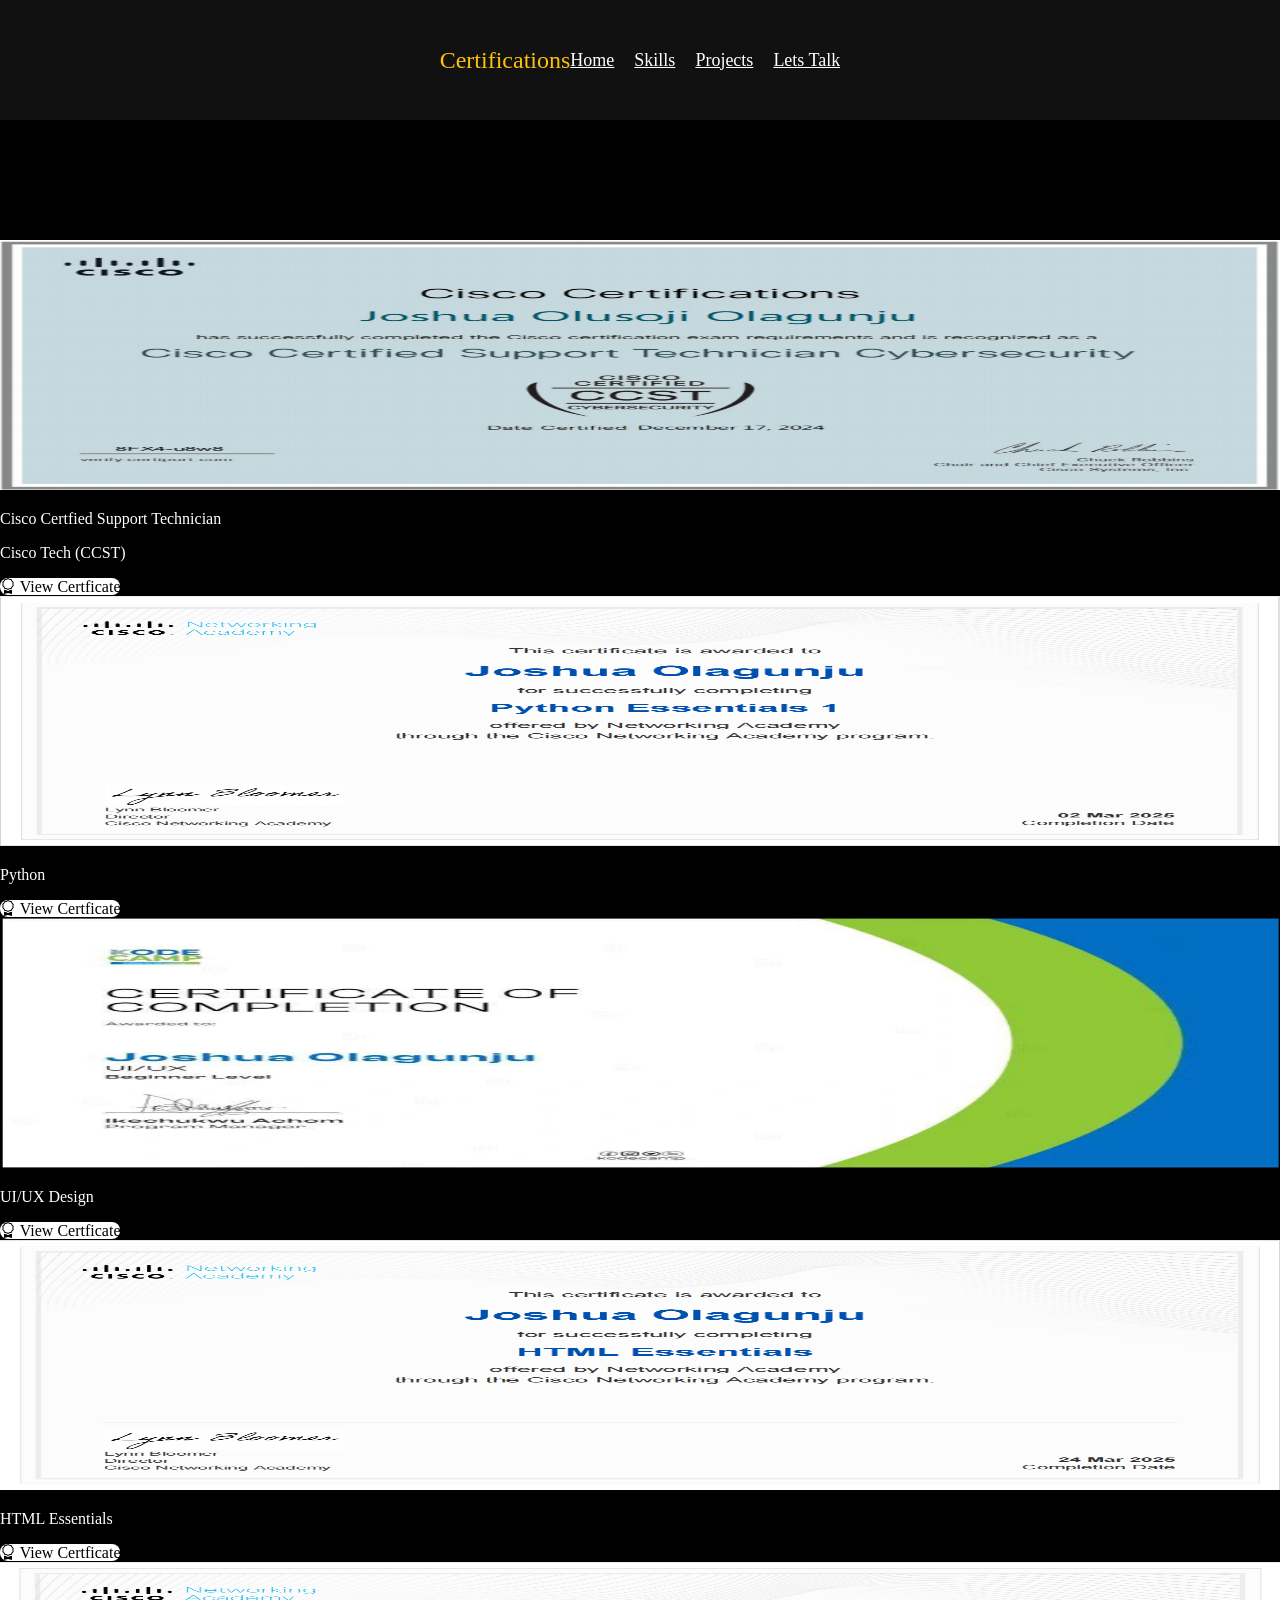
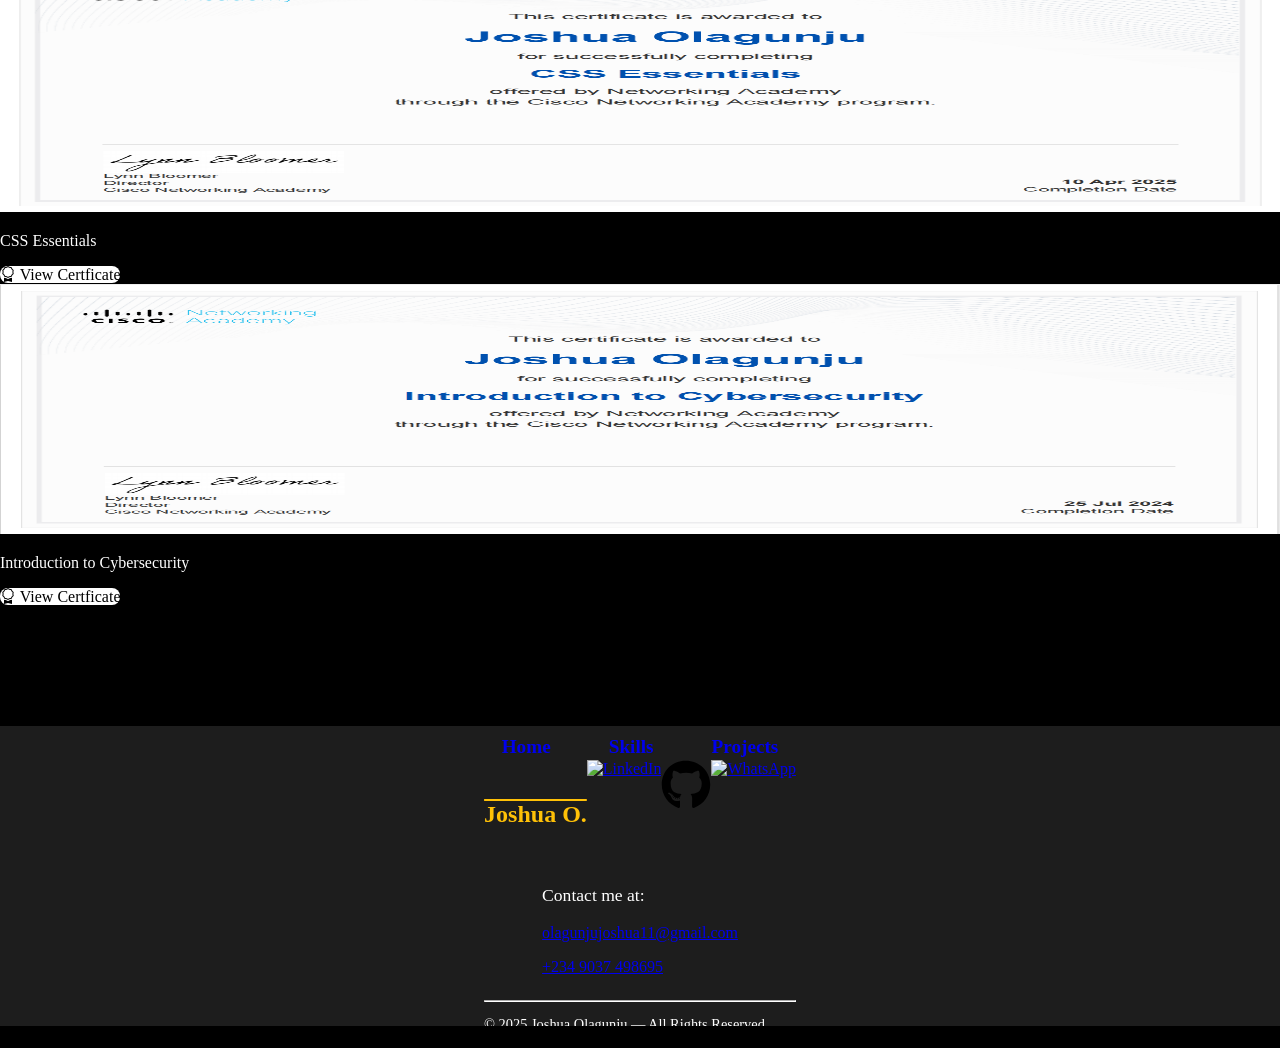
==== certificate.html @ 64e72382 "colors and alignments" ====
<!DOCTYPE html>
<html lang="en">
    <head>
      <link rel="icon" href="Images/letter-o-svgrepo-com.svg" type="image/svg+xml" sizes="16x16 32x32">
    <title>Joshua Olagunju Portfolio</title>
    <meta name="Description" content="Joshua Olagunju - Showcasing web development, UI/UX design, and cybersecurity projects.">
    <meta charset="UTF-8">
    <meta name="viewport" content="width=device-width, initial-scale=1.0">
    <link href="https://cdn.jsdelivr.net/npm/aos@2.3.4/dist/aos.css" rel="stylesheet">
    <link rel="stylesheet" href="CSS/bootstrap.min.css">
    <link rel="stylesheet" href="https://cdn.jsdelivr.net/npm/bootstrap-icons@1.10.5/font/bootstrap-icons.css">
    <link rel="stylesheet" href="CSS/style.css">
    </head>
    <body>
      <header class="d-flex justify-content-between px-3 py-3">
            <input type="checkbox" id="menu-toggle" class="menu-checkbox">
            <label for="menu-toggle" class="menu-label">☰</label>
            <nav class="menu">
                <ul>
                    <li><a href="index.html">Home</a></li>
                    <li><a href="index.html#skills">Skills</a></li>
                    <li><a href="projects.html">Projects</a></li>
                    <li><a href="index.html#contact" class="text-warning text-decoration-none ">Lets Talk</a></li>
                </ul>
            </nav>
           
            <div style="font-size: x-large;  color: #ffc107" class="ms-md-5 fw-semibold">Certifications</div>
            <nav class="navbar gap-4 me-3">
                <a href="index.html" class="text-warning text-decoration-none ">Home</a>
                <a href="index.html#skills" class="text-warning text-decoration-none ">Skills</a>
                <a href="projects.html" class="text-warning text-decoration-none ">Projects</a>
                <a href="index.html#contact" class="text-warning text-decoration-none ">Lets Talk</a>
            </nav>
      </header>
          
            <div class="container my-5  maincontainer">
                <div class="row mx-3 custom-certificate  fw-bold">
                  <div class="col-md-4 mb-4 text-center" data-aos="zoom-in">
                    <img src="Images/CCST Certificate.png" alt="Certificate 1" class="img-fluid">
                    <p class="d-none d-md-block mt-2">Cisco Certfied Support Technician</p>
                    <p class="d-block d-md-none mt-2">Cisco Tech (CCST)</p>
                    <a href="https://drive.google.com/file/d/1xyVn1JRyv-L4MEtirCWuZzgBu5dC4nJ5/view?usp=drive_link" target="_blank"
                   class="btn1 btn-outline-warning  px-4 py-2"><i class="bi bi-award"></i> View Certficate</a>
                  </div>
                  <div class="col-md-4 mb-4 text-center" data-aos="zoom-in">
                    <img src="Images/Python Certificate.png" alt="Certificate 2" class="img-fluid">
                    <p class="mt-2">Python</p><a href="https://drive.google.com/file/d/1_-2Zftj6IHM_tNelHpLcWt2xc2Lios62/view?usp=sharing" target="_blank"
                     class="btn1 btn-outline-warning  px-4 py-2"><i class="bi bi-award"></i> View Certficate</a>
                  </div>
                  <div class="col-md-4 mb-4 text-center"data-aos="zoom-in">
                    <img src="Images/UIUX Certificate.png" alt="Certificate 5" class="img-fluid">
                    <p class="mt-2">UI/UX Design</p><a href="https://drive.google.com/file/d/1NUZy_lTDO5YElg_2SDA-FcTGV307CBlJ/view?usp=sharing" target="_blank"
                     class="btn1 btn-outline-warning  px-4 py-2"><i class="bi bi-award"></i> View Certficate</a>
                  </div>
                  <div class="col-md-4 mb-4 text-center"data-aos="zoom-in">
                    <img src="Images/HTML Essential.png" alt="Certificate 3" class="img-fluid">
                    <p class="mt-2">HTML Essentials</p><a href="https://drive.google.com/file/d/12Ywv-VqOdPSGrKDDbvC9HCRuztdjDzAl/view?usp=sharing" target="_blank" 
                    class="btn1 btn-outline-warning  px-4 py-2"><i class="bi bi-award"></i> View Certficate</a>
                  </div>
                  <div class="col-md-4 mb-4 text-center"data-aos="zoom-in">
                    <img src="Images/CSS Certificate.png" alt="Certificate 4" class="img-fluid">
                    <p class="mt-2">CSS Essentials</p><a href="https://drive.google.com/file/d/11650YRR7q3f0f9AGqWIgSaDLhxK9vvdg/view?usp=sharing" target="_blank" 
                    class="btn1 btn-outline-warning  px-4 py-2"><i class="bi bi-award"></i> View Certficate</a>
                  </div>
                  <div class="col-md-4 mb-4 text-center"data-aos="zoom-in">
                    <img src="Images/Intorductocyber.png" alt="Certificate 6" class="img-fluid">
                    <p class="mt-2">Introduction to Cybersecurity</p><a href="https://drive.google.com/file/d/1q2CcOl4B2k1f-gAh2a7Fhi5ltM83apK3/view?usp=sharing" target="_blank"
                     class="btn1 btn-outline-warning px-4 py-2"><i class="bi bi-award"></i> View Certficate</a>
                  </div>
                </div>
              </div>
            </div> 
             
            <section>
                <div class="backtotop" id="backToTop">
                    <a href="#"><img src="Images\top-up-direction-move-svgrepo-com.svg" alt="back to top"></a>
                </div>
            </section>
            <script src="JS/script1.js"></script>
            <script src="https://cdn.jsdelivr.net/npm/aos@2.3.4/dist/aos.js"></script>
            <script>
        AOS.init({
            duration: 1700,  // Duration of the animation
            once: false,     // Make sure animation happens only once
            mirror: true,
        });
            </script>
    
        </body>
        <footer class="footer text-white py-4">
            <div class="container">
                <div class="row align-items-center justify-content-between">
                    <!-- Left Section - Navigation Links -->
                    <div class="col-md-4 text-md-start text-center mt-2 mb-md-0">
                        <nav class="d-flex flex-column justify-content-md-left align-items-md-start align-items-start gap-2" style="font-size: larger;">
                            <a href="index.html" class="text-white" style="padding: 2px 4px;">Home</a>
                            <a href="#skills" class="text-white" style="padding: 2px 4px;">Skills</a>
                            <a href="projects.html" class="text-white" style="padding: 2px 4px;">Projects</a>
                            
                        </nav>
                    </div>
        
                    <!-- Center Section - Name and Social Icons -->
                     <div class="col-md-4 text-center mt-5 mb-md-0">
                    <div class="d-flex flex-column align-items-center justify-content-center gap-2">
                        <h5 class="fw-bold mb-2" style="font-size:x-large; text-decoration:overline; color: #ffc107;">Joshua O.</h5>
                        <div class="d-flex gap-4">
                         <a href="https://www.linkedin.com/in/joshuaolagunju/" target="_blank">
  <img src="Images/linkedin-svgrepo-com(3).svg" alt="LinkedIn" style="width: 50px; height: 50px;"></a>
                             <a href="https://github.com/Joshua-olagunju" target="_blank">
  <img src="Images/github.svg" alt="GitHub" style="width: 50px; height: 50px;"></a>
                            <a href="https://wa.me/+2349037498695" target="_blank">
  <img src="Images/whatsapp-svgrepo-com.svg" alt="WhatsApp" style="width: 50px; height: 50px;"></a>
                        </div>
                    </div>
                </div>
        
                    <!-- Right Section - Contact Information -->
                    <div class="col-md-4 d-flex justify-content-end align-items-end mt-5 mb-md-0">
                        <div class="text-end">
                            <p class="text-white fw-bold" style="font-size: 1.1rem;">Contact me at:</p>
                            <p><a href="mailto:olagunjujoshua11@gmail.com" class="text-white">olagunjujoshua11@gmail.com</a></p>
                            <p><a href="tel:+2349037498695" class="text-white">+234 9037 498695</a></p>
                        </div>
                    </div>
                </div>
        
                <!-- Footer Bottom Section -->
                <div class="row justify-content-center mt-4">
                    <div class="col-12 text-center">
                        <hr style="border-color: #fff;">
                        <p class="footer-copy text-muted small">© 2025 Joshua Olagunju — All Rights Reserved.</p>
                    </div>
                </div>
            </div>
        </footer>
</html>
---- CSS/style.css ----
body, html {
    margin: 0;
    padding: 0;
    overflow-x: hidden !important;
    background-color: #000000;
}

  /* ========================
   Header and footer Section
   ======================== */

.maincontainer, .maincontainer1, .maincontainer2{
    margin-top: 90px !important;
    margin-bottom: 90px !important;
    padding-top: 30px;
    padding-bottom: 30px;    
}
header {
    display: flex;
    align-items: center;            /* Vertically center the content */
    justify-content: space-between;  /* Space out the items in the header */
    height: 120px;                  /* Define the height of the header */
    padding: 0 20px;                /* Add padding for better spacing */
    box-sizing: border-box;         /* Ensure padding doesn't affect width/height */
    background-color: #111;         /* Slightly lighter black for better contrast */
    color: #ffc107;                 /* Text color for contrast against black background */
}
header:hover {
    box-shadow: 0 4px 8px rgba(0, 0, 0, 0.2); /* Add shadow */
    transition: transform 0.3s ease-in-out; /* Smooth animation */
}
.btn1{
    color: #000000 !important;
    background-color: #ffffff;
    border-radius: 8px;
    text-decoration: none;
}

.btn:hover, .btn1:hover, .btn2:hover, a:hover{
  transform: scale(1.05);
  transition: all 0.5s ease-in-out;
}
.btn2{
    color: #000000;
    background-color: #ffc107;
    border-radius: 8px;
    text-decoration: none;
}


footer {
    width: 100%;
    height: 300px;
    box-sizing: border-box;
    display: flex;
    flex-direction: column;
    align-items: center;
    justify-content: center;
    margin-top: auto;
    background-color: #1d1d1d;
     
   
}
h1, h2, h3, h4, h5 ,h6 ,p{
    color: rgb(255, 255, 255);
}
header nav {
    display: flex;
    gap: 20px;
    overflow: hidden;
}
header nav a {
    color: #ffffff !important;
    display: inline-block; /* makes transform work better */
    transform-origin: center;
    
    font-size: large;
    
}
header nav a:hover, footer nav a:hover{
    color:#ffc107 !important;
    text-decoration: overline !important;
}
footer nav {
    display: flex;
    gap: 50px;
    margin-top: 30px;
    overflow: hidden;
}
footer nav a{
    text-decoration: none;
     font-weight: bold;
    
}
.navbar .navbar-brand {  
    margin: 0 15px;
}
.footer-copy {
    color: #ffffff !important;
     font-size: 0.9rem; 
     font-weight: ;
   }


   @media (max-width: 768px) {
    footer{
        height: 570px;
    }
    header nav{
        display: none;
    }
    body{
        overflow-x: hidden; /* Prevent horizontal scrolling */
    }
    }
/* Custom animation class */
   /* ========================
   Hero Section
   ======================== */
   
  .custom-img-one{
    height: auto;
    width: 70%;
    order: 2;  
    box-shadow: 0 4px 10px rgba(0, 0, 0, 0.15);
}
@media screen and (max-width: 768px){
    .custom-img-one{
        width: 60%;  
    }
}
.platform-description {
  margin-right: 150px;
  margin-left: 150px;
}

/* Remove margin for mobile (screens under 768px) */
@media (max-width: 768px) {
  .platform-description {
    margin-right: 0;
    margin-left: 0;
    text-align: center;
  }
}

.logo-container{
    background: linear-gradient(145deg, #282828, #000000); /* Smooth dark background blend */
    box-shadow: 0 4px 15px rgba(0, 0, 0, 0.1), inset 0 0 8px rgba(255, 255, 255, 0.02);
    padding-bottom: 10px;
    border-radius: 5px;
    width: 120px;
    margin: 10px;
    margin-top: 10px;   
    transition: all 0.5s ease;
}
.logo-container-project{
    background: linear-gradient(145deg, #282828, #000000); /* Smooth dark background blend */
    box-shadow: 0 4px 15px rgba(0, 0, 0, 0.1), inset 0 0 8px rgba(255, 255, 255, 0.02);
    padding-bottom: 5px;
    border-radius: 5px;
    width: 80px;
    margin: 0;
    margin-top: 0px;   
    transition: all 0.5s ease;
}
.logo{
    height: 60px;
    margin: 0;
    margin-top: 10px;
    padding: 10px;
    border-radius: 5px;  
     
}
.logo-yellow {
    filter: brightness(0) saturate(100%) invert(84%) sepia(90%) saturate(330%) hue-rotate(360deg) brightness(65%) contrast(110%);
}


.logo-container.active, .logo-container2.active{
    box-shadow: 0 0 3px 1px #ffffff;
    transform: perspective(500px) rotateY(20deg) scale(1.1);
  }
.logo-container figcaption,.logo-container-project figcaption {
    color: #000000;
    background-color: #ffc107
} 
.maincontainer1.show {
    opacity: 1;
    transform: translateX(0);
}
.logo-container2{
    background: linear-gradient(145deg, #282828, #000000); /* Smooth dark background blend */
    box-shadow: 0 4px 15px rgba(0, 0, 0, 0.1), inset 0 0 8px rgba(255, 255, 255, 0.02);
    padding-bottom: 10px;
    border-radius: 5px;
    width: 120px;
    margin: 10px;
    margin-top: 10px;   
    transition: all 0.5s ease;
}
.logo2{
    height: 60px;
    margin: 0;
    margin-top: 10px;
    padding: 10px;
    border-radius: 5px;   
}
.logo-container2 figcaption {
    color: #000000;
    background-color: #ffc107
} 
@media screen and (max-width: 768px) {
    .logo-container, .logo-container2{
        margin-top: 10px;
        justify-content: center; 
    } 
    .logo, .logo2{
        width: auto;
        margin-top: 10px;
        margin-bottom: 1px;
    } 
}
/* ========================
   Projects Section
   ======================== */
.techstack-item {
    display: inline-block;
    background-color: #ffc107
}
.project-slider {
    overflow: hidden;
    position: relative;
    width: 100%;
    max-width: 1000px;
    margin: auto;
    padding: 20px 0;
  }
  .slide-track {
    display: flex;
    width: calc(250px * 8); /* Width = slide width * number of slides */
    animation: scroll 20s linear infinite;
  }
  .slide {
    width: 250px;
    height: 160px;
    margin: 0 5px;
    border-radius: 5px;
    object-fit: cover;
    box-shadow: 0 0 10px rgba(0,0,0,0.2);
  }
  /* Animation */
  @keyframes scroll {
    0% { transform: translateX(0); }
    100% { transform: translateX(-50%); }
  }
@media (max-width: 768px) {
    .techlist{
        font-size: 11px; 
    }
      .navbar, .custom-nav{
        display: none;
      }
      .custom-img-two{
        margin-top: 150px !important;      
      }
}
/* ========================
   Testimonials Section
   ======================== */
   .certification,.projecting {
    padding: 50px 20px;
    border-radius: 5px; /* Slightly larger for a more modern, rounded look */
  
    background-color: #1a1a1a; /* Dark background for contrast */
    box-shadow: 0 4px 8px rgba(0, 0, 0, 0.2); /* Subtle shadow for depth */
    transition: transform 0.3s ease, box-shadow 0.3s ease; /* Smooth transition for hover effect */
}
.certification:before, .testimoniala:before, .projecting:before {
    content: '';
    display: block;
    position: absolute;
    top: 0;
    left: 0;
    right: 0;
    bottom: 0;
    
    z-index: -1;
    border-radius: 15px;
}


.custom-certificate img{
    height: 250px;
    width: 100%;
}
/* ========================
   Contact Section
   ======================== */
.d-flex {
    display: flex;
    flex-direction: row;
    justify-content: center;
    flex-wrap: wrap;
} 
.backtotop img {
    width: 70px;          /* Set the width of the logo */
    height: auto;         /* Keep the aspect ratio */
    margin-bottom: 10px;
    padding: 0;
    margin-right: 20px;  
    filter: invert(1);    /* Invert the colors of the image */ 
}
#backToTop {
    position: fixed;
    bottom: 20px;
    right: 20px;
    opacity: 0;
    visibility: hidden;
    transition: opacity 0.5s ease, visibility 0.5s ease;
}

#backToTop.show {
    opacity: 1;
    visibility: visible;
}
.backtotop {
    position: fixed;
    bottom: 20px;
    right: 20px;
    opacity: 0;
    transition: opacity 0.3s ease, transform 0.3s ease;
    transform: translateY(100px);
}
.backtotop a {
    display: block;
    width: 50px;
    height: 50px;
    border-radius: 50%;
    padding: 10px;
    text-align: center;
    margin-right: 30px;
    margin-bottom: 30px;
}
.backtotop.show {
    opacity: 1;
    transform: translateY(0);
}
     /* ========================
   Drop down menu mobile Section
   ======================== */
/* Desktop Navigation Styles */
@media (min-width: 768px) {
    .menu-label, .menu-checkbox, .menu {
        display: none; /* Hide the mobile menu for larger screens */
    }
    .desktop-nav {
        display: block; /* Show desktop navigation */
    }
}

/* Mobile Navigation Styles */
@media screen and (max-width: 767px) {
    .desktop-nav {
        display: none; /* Hide desktop nav on mobile */
    }

    /* Mobile menu button (Hamburger) */
    .menu-label {
        font-size: 35px;
        cursor: pointer;
        display: block;
        position: absolute;
        top: 32px;
        right: 20px;
        color: #ffc107;
        font-weight: bold;
    }

    /* Hidden checkbox that controls the menu */
    .menu-checkbox {
        display: none;
    }

    /* Menu container (hidden by default) */
    .menu {
        display: none;
        position: absolute;
        top: 85px;
        left: 0;
        width: 100%;
        background: #2f2f2f;
        padding: 20px 10px;
        
        z-index: 999;
        box-shadow: 0 4px 10px rgba(0, 0, 0, 0.3);
    }

    /* List style inside the menu */
    .menu ul {
        list-style: none;
        padding: 0;
        margin: 0;
        font-family: 'Arial', sans-serif;
    }

    /* Menu item styling */
    .menu ul li {
        margin: 15px 0;
    }

    .menu ul li a {
        color: #fff !important;
        text-decoration: none;
        display: block;
        font-size: 1.2rem;
        letter-spacing: 1px;
        padding: 10px 0;
        text-transform: uppercase; /* Letter design effect */
        
        border-bottom: 2px solid transparent;
        transition: all 0.3s ease;
    }

    /* Hover effect for menu items */
    .menu ul li a:hover {
        color: #ffc107;
        border-color: #ffc107;
    }

    /* When the checkbox is checked, show the menu */
    .menu-checkbox:checked ~ .menu {
        display: block;
    }
}
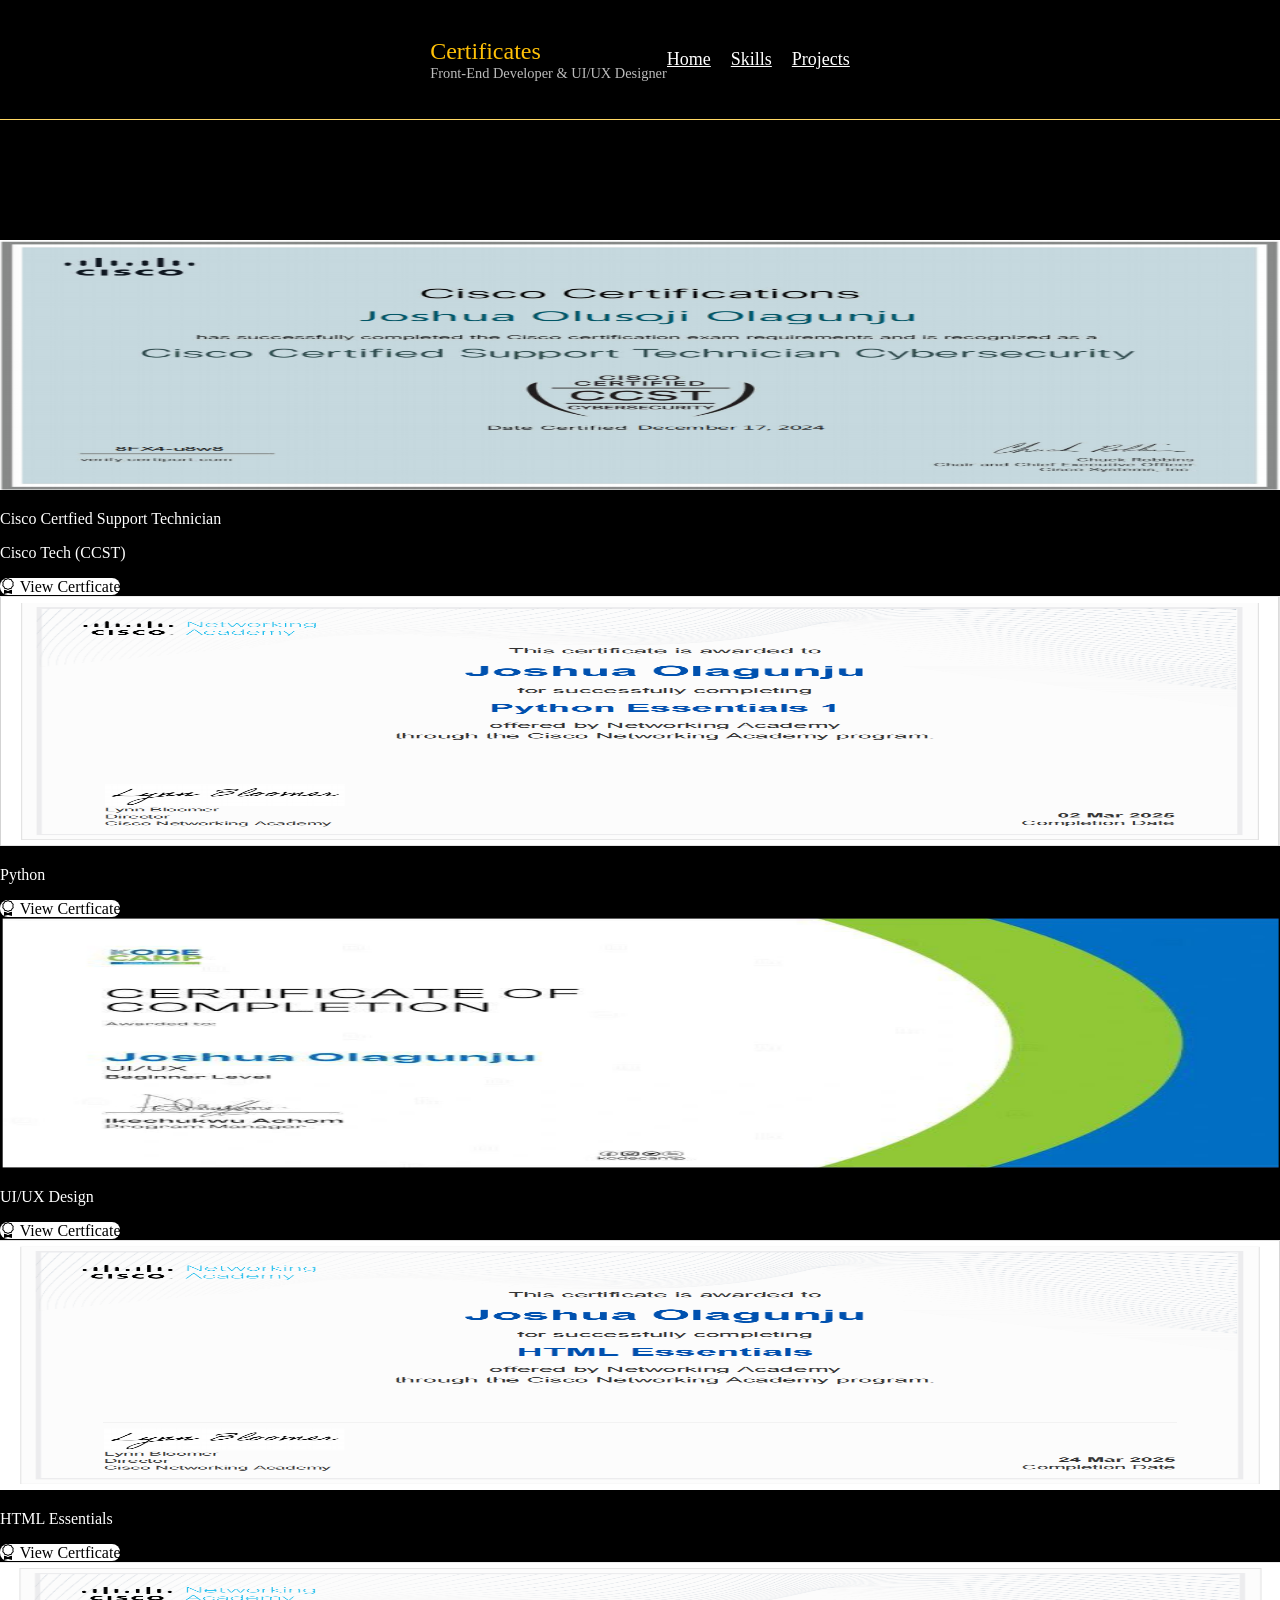
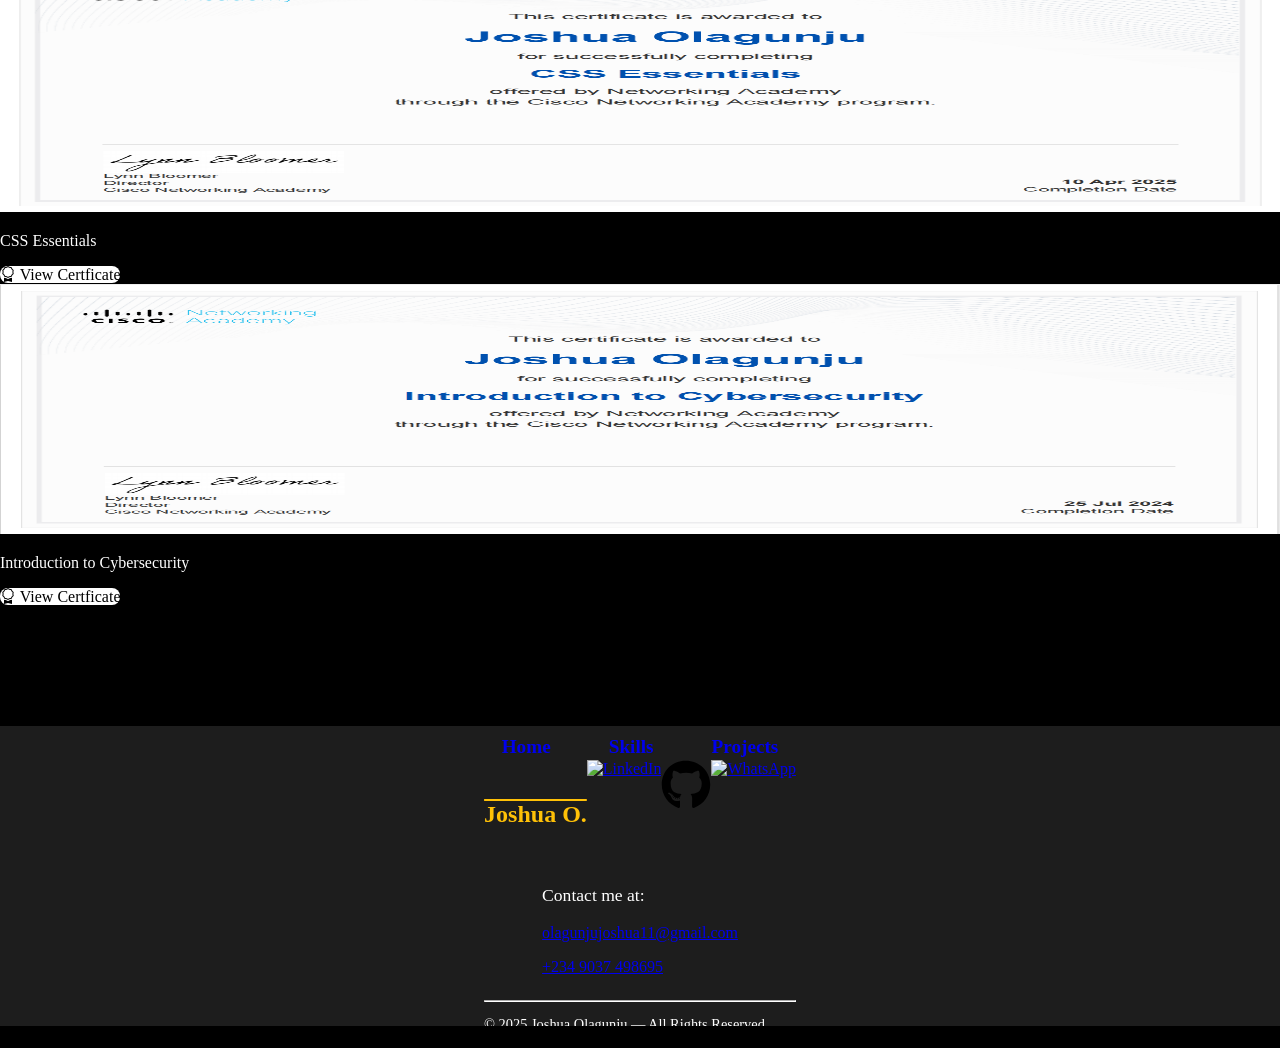
==== commit a06beae9: "buttons" ====
--- a/certificate.html
+++ b/certificate.html
@@ -24,12 +24,15 @@
                 </ul>
             </nav>
            
-            <div style="font-size: x-large;  color: #ffc107" class="ms-md-5 fw-semibold">Certifications</div>
+           <div style="font-size: x-large; color: #ffc107;" class="ms-md-5 fw-semibold">
+  Certificates
+  <div style="font-size: 0.9rem; color: #bbb;">Front-End Developer & UI/UX Designer</div>
+</div>
             <nav class="navbar gap-4 me-3">
                 <a href="index.html" class="text-warning text-decoration-none ">Home</a>
                 <a href="index.html#skills" class="text-warning text-decoration-none ">Skills</a>
                 <a href="projects.html" class="text-warning text-decoration-none ">Projects</a>
-                <a href="index.html#contact" class="text-warning text-decoration-none ">Lets Talk</a>
+               
             </nav>
       </header>
           
--- a/CSS/style.css
+++ b/CSS/style.css
@@ -22,7 +22,7 @@
     height: 120px;                  /* Define the height of the header */
     padding: 0 20px;                /* Add padding for better spacing */
     box-sizing: border-box;         /* Ensure padding doesn't affect width/height */
-    background-color: #111;         /* Slightly lighter black for better contrast */
+   border-bottom: 1px solid #ffd865;        /* Slightly lighter black for better contrast */
     color: #ffc107;                 /* Text color for contrast against black background */
 }
 header:hover {
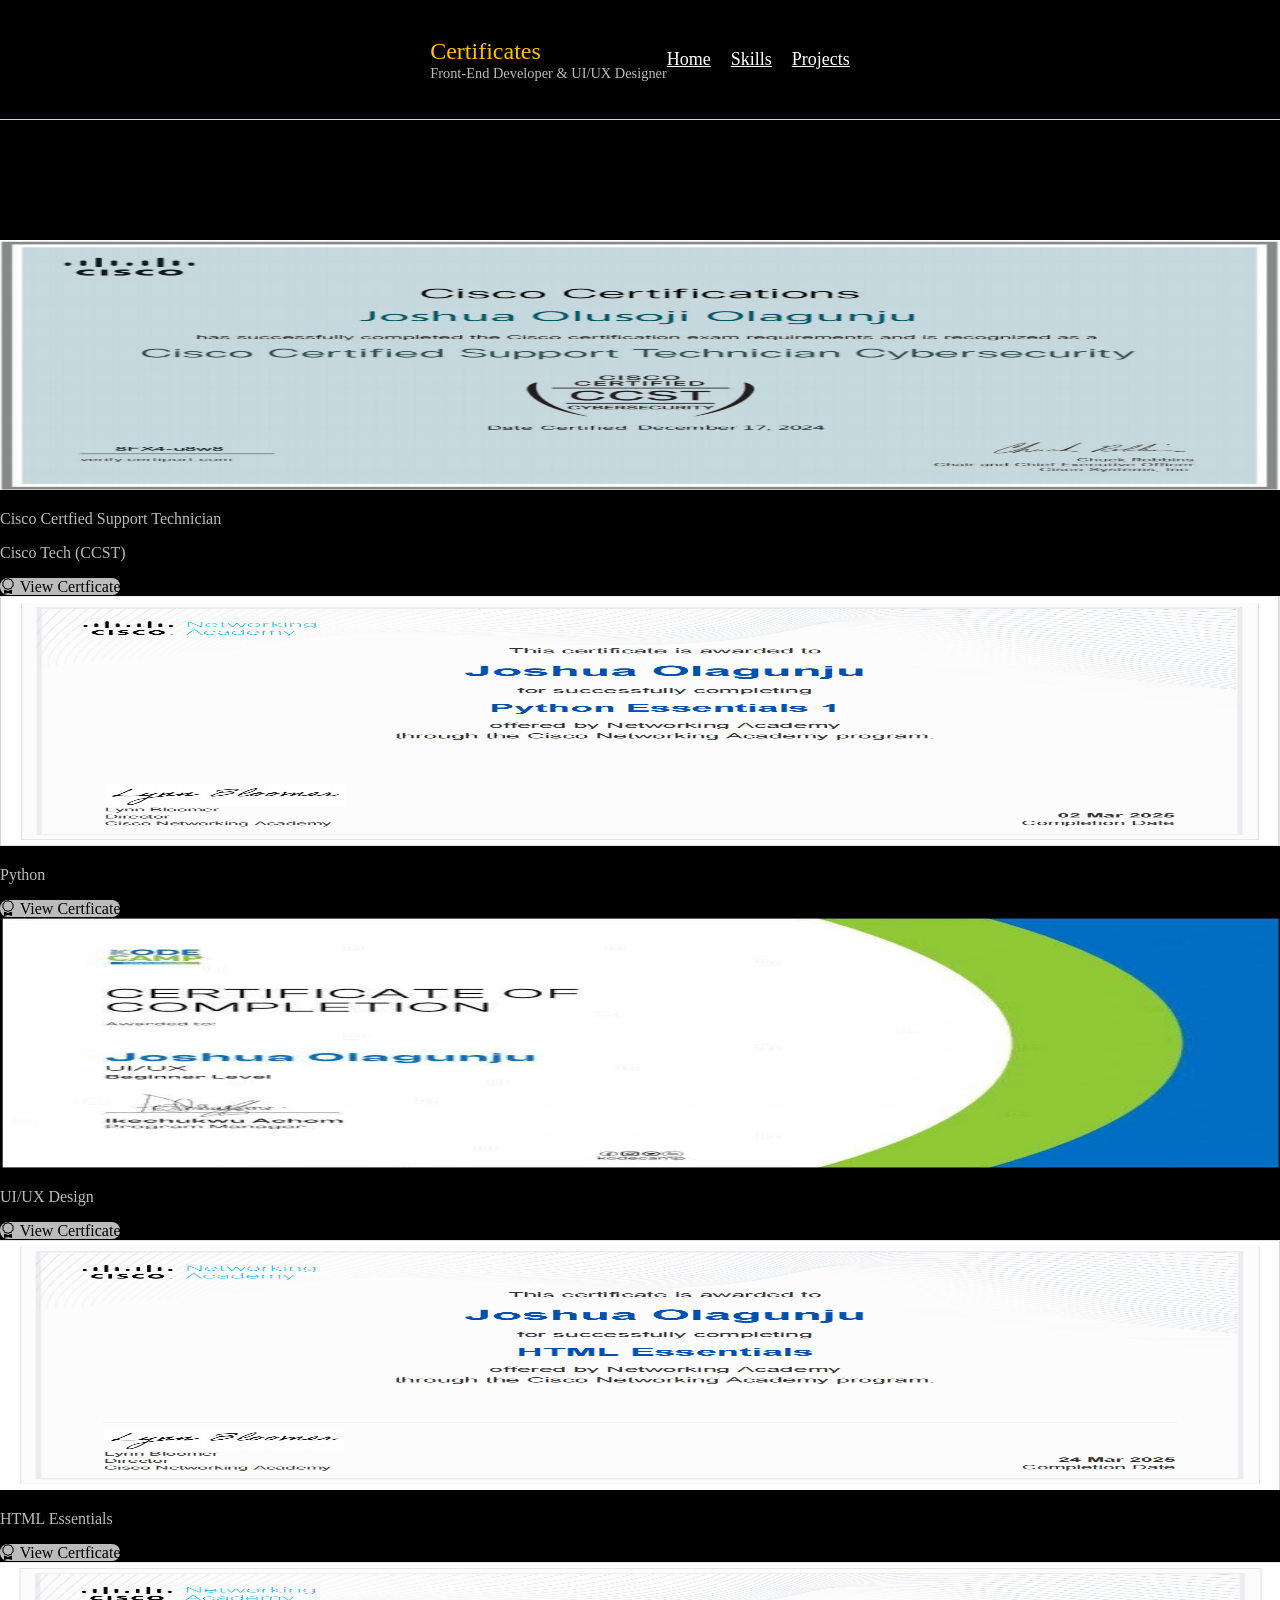
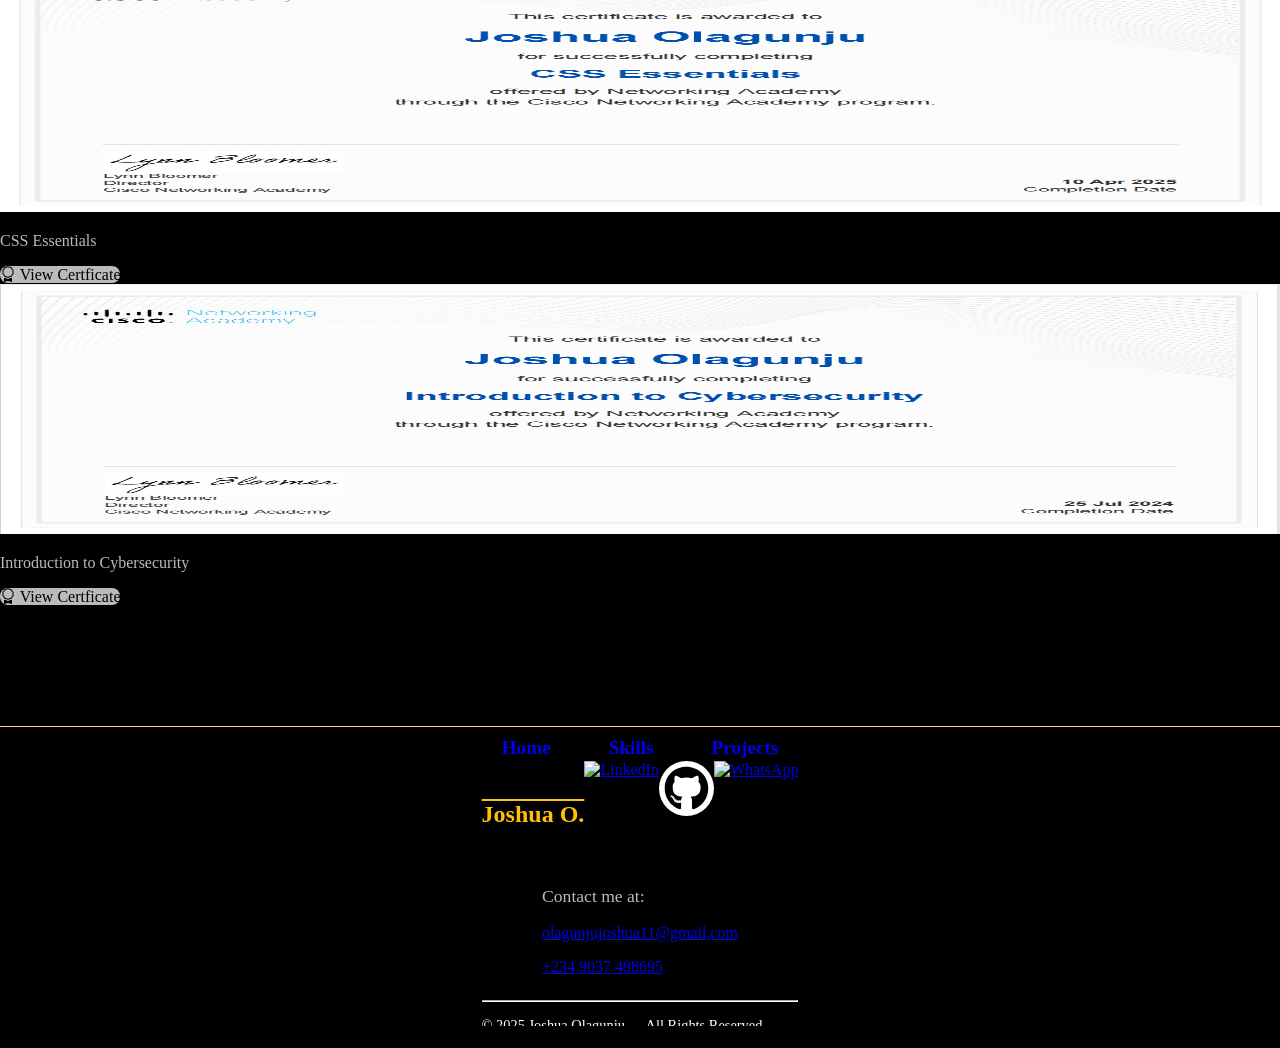
==== commit a8698436: "footer" ====
--- a/certificate.html
+++ b/certificate.html
@@ -111,7 +111,7 @@
                          <a href="https://www.linkedin.com/in/joshuaolagunju/" target="_blank">
   <img src="Images/linkedin-svgrepo-com(3).svg" alt="LinkedIn" style="width: 50px; height: 50px;"></a>
                              <a href="https://github.com/Joshua-olagunju" target="_blank">
-  <img src="Images/github.svg" alt="GitHub" style="width: 50px; height: 50px;"></a>
+  <img src="Images/github.svg" alt="GitHub" style="width: 45px; height: 45px; background-color: #ffffff; border-radius: 50%; padding: 5px;"</a>
                             <a href="https://wa.me/+2349037498695" target="_blank">
   <img src="Images/whatsapp-svgrepo-com.svg" alt="WhatsApp" style="width: 50px; height: 50px;"></a>
                         </div>
--- a/CSS/style.css
+++ b/CSS/style.css
@@ -31,7 +31,7 @@
 }
 .btn1{
     color: #000000 !important;
-    background-color: #ffffff;
+    background-color: #bbb;
     border-radius: 8px;
     text-decoration: none;
 }
@@ -56,13 +56,11 @@
     flex-direction: column;
     align-items: center;
     justify-content: center;
-    margin-top: auto;
-    background-color: #1d1d1d;
-     
-   
+    margin-top: auto;   
+    border-top: 1px solid #ffd865;
 }
 h1, h2, h3, h4, h5 ,h6 ,p{
-    color: rgb(255, 255, 255);
+    color: #bbb;
 }
 header nav {
     display: flex;
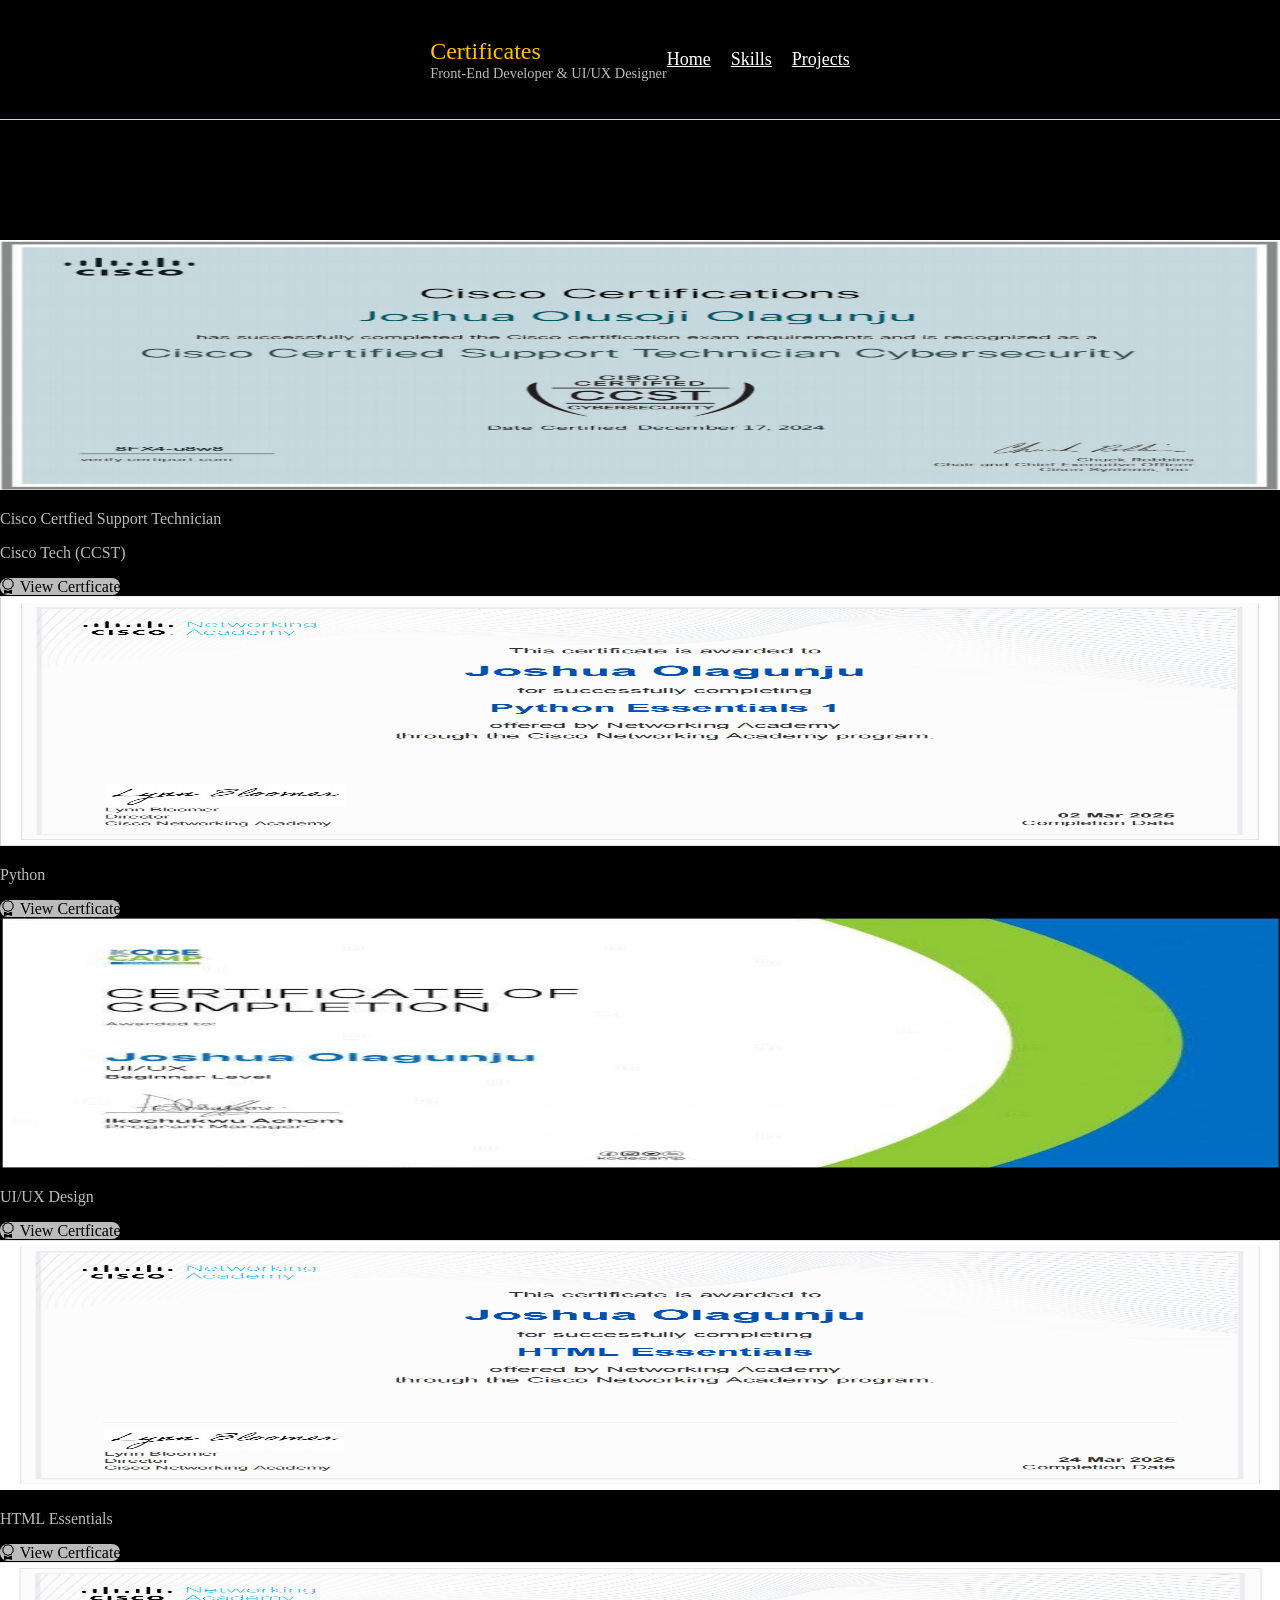
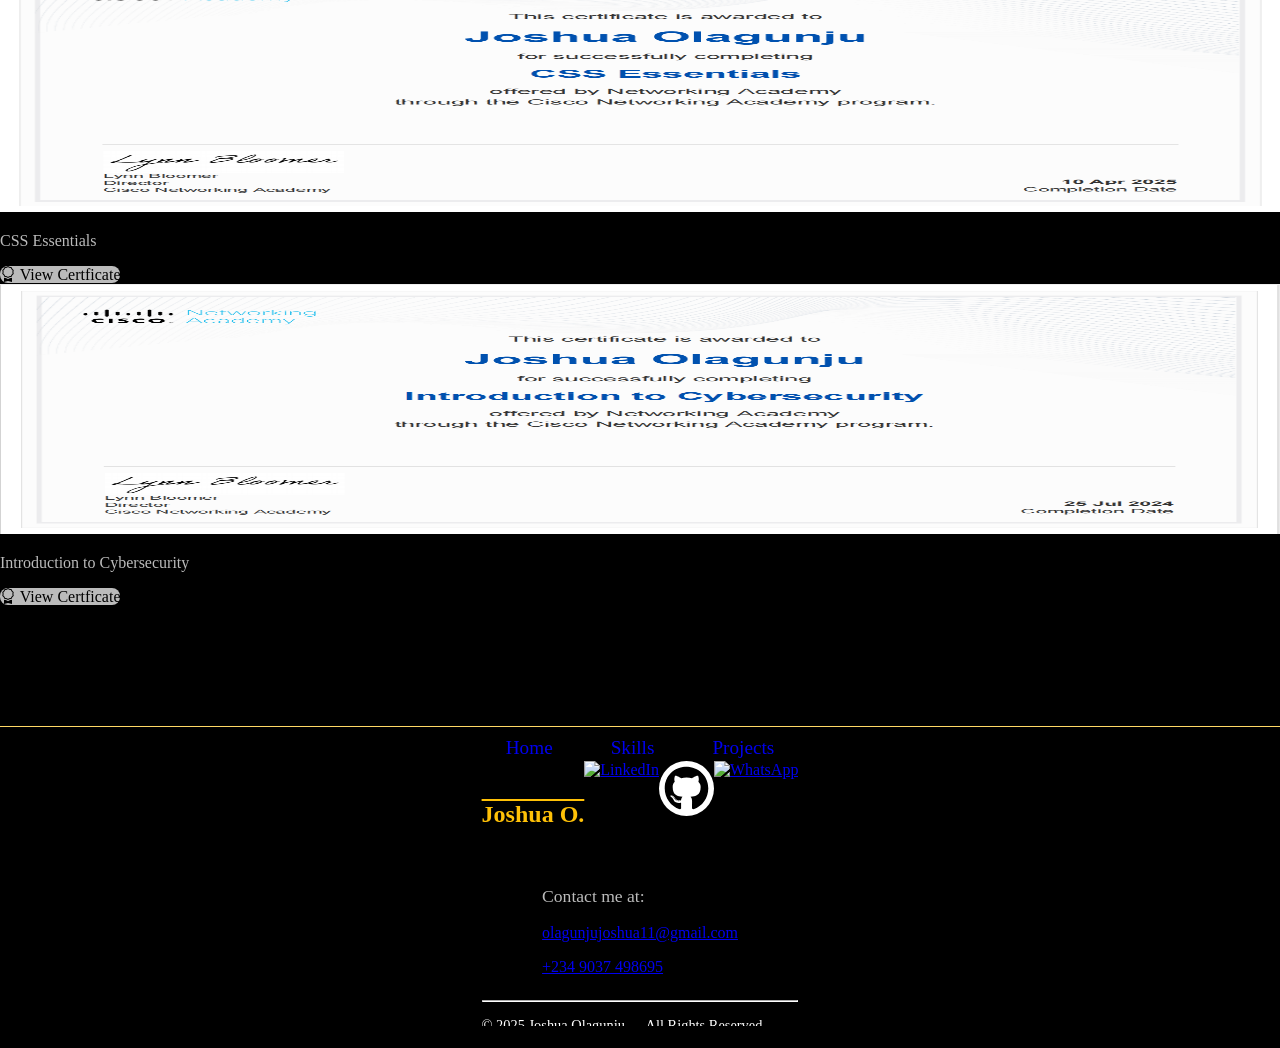
==== commit ccdf9ec1: "footer" ====
--- a/certificate.html
+++ b/certificate.html
@@ -29,9 +29,9 @@
   <div style="font-size: 0.9rem; color: #bbb;">Front-End Developer & UI/UX Designer</div>
 </div>
             <nav class="navbar gap-4 me-3">
-                <a href="index.html" class="text-warning text-decoration-none ">Home</a>
-                <a href="index.html#skills" class="text-warning text-decoration-none ">Skills</a>
-                <a href="projects.html" class="text-warning text-decoration-none ">Projects</a>
+                <a href="index.html" class=" text-decoration-none ">Home</a>
+                <a href="index.html#skills" class=" text-decoration-none ">Skills</a>
+                <a href="projects.html" class=" text-decoration-none ">Projects</a>
                
             </nav>
       </header>
--- a/CSS/style.css
+++ b/CSS/style.css
@@ -86,9 +86,7 @@
     overflow: hidden;
 }
 footer nav a{
-    text-decoration: none;
-     font-weight: bold;
-    
+    text-decoration: none;    
 }
 .navbar .navbar-brand {  
     margin: 0 15px;
@@ -236,11 +234,11 @@
   .slide-track {
     display: flex;
     width: calc(250px * 8); /* Width = slide width * number of slides */
-    animation: scroll 20s linear infinite;
+    animation: scroll 10s linear infinite;
   }
   .slide {
-    width: 250px;
-    height: 160px;
+    width: 200px;
+    height: 100px;
     margin: 0 5px;
     border-radius: 5px;
     object-fit: cover;
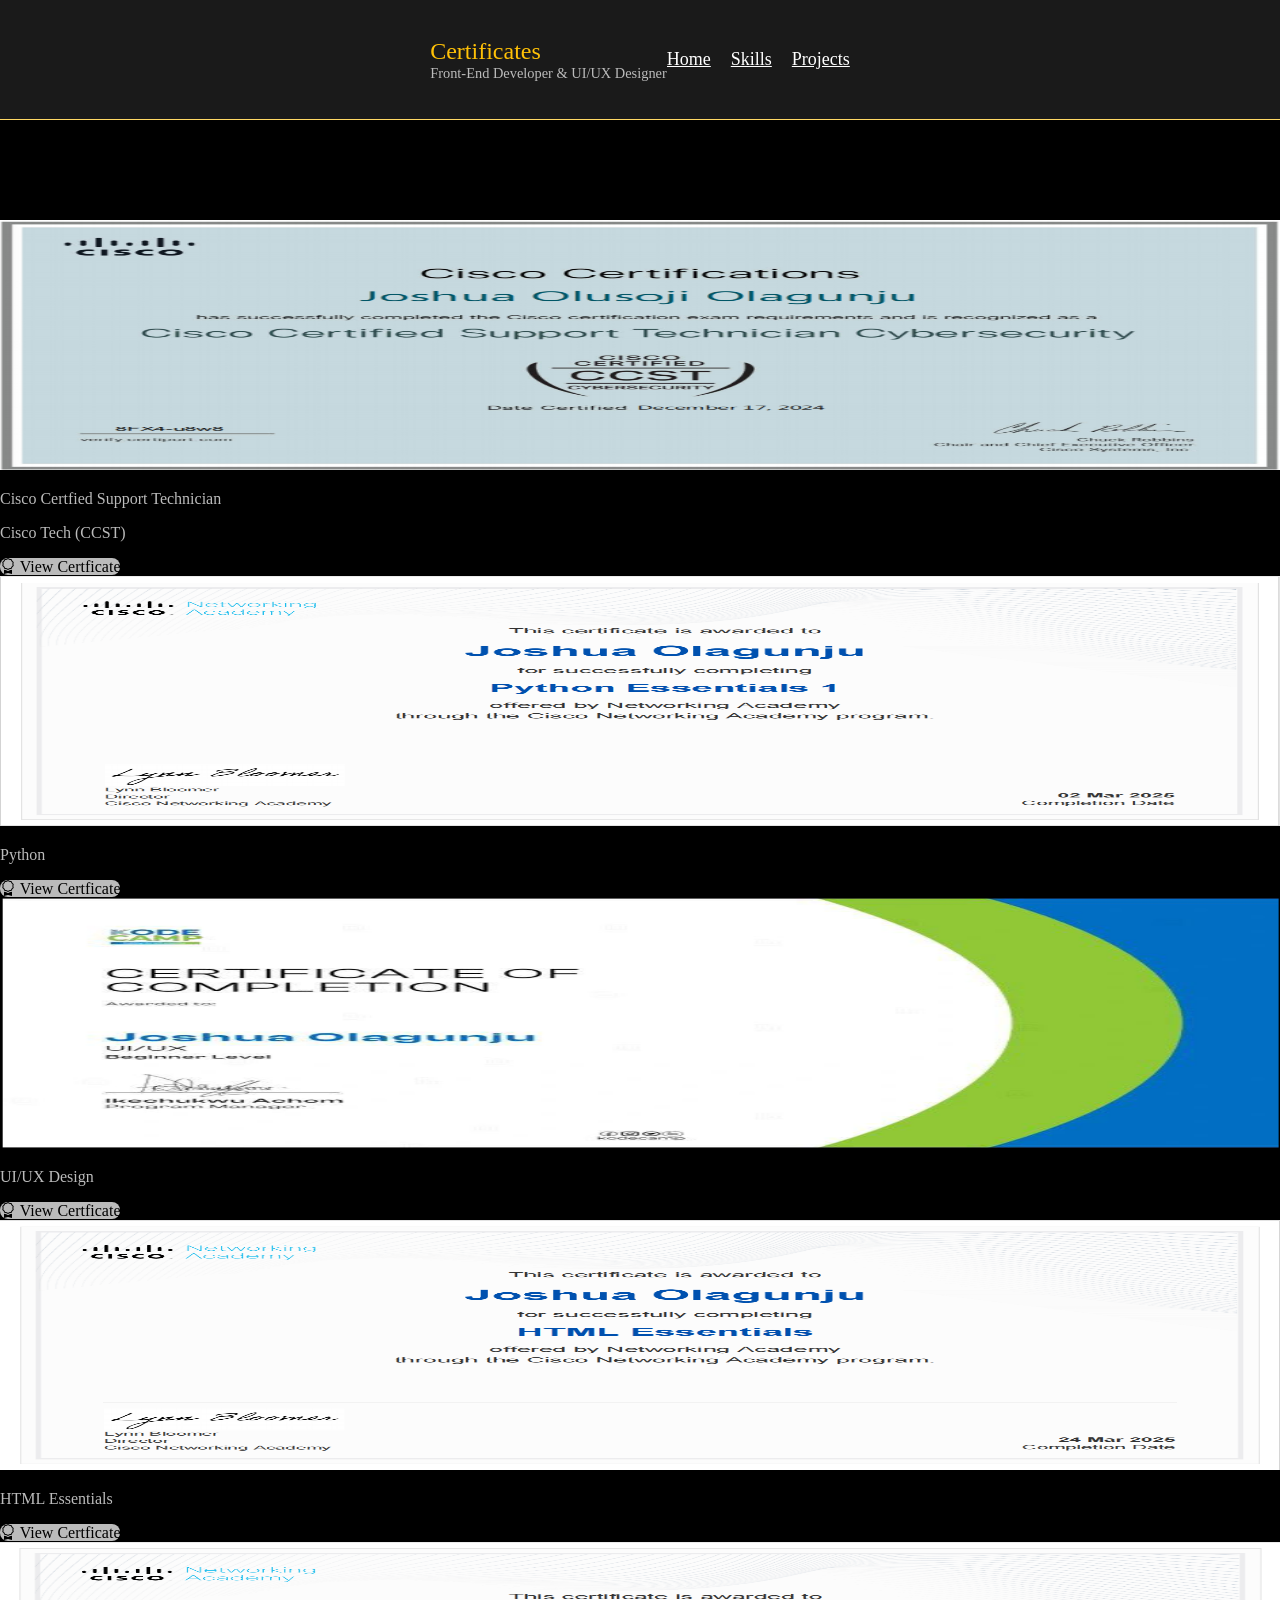
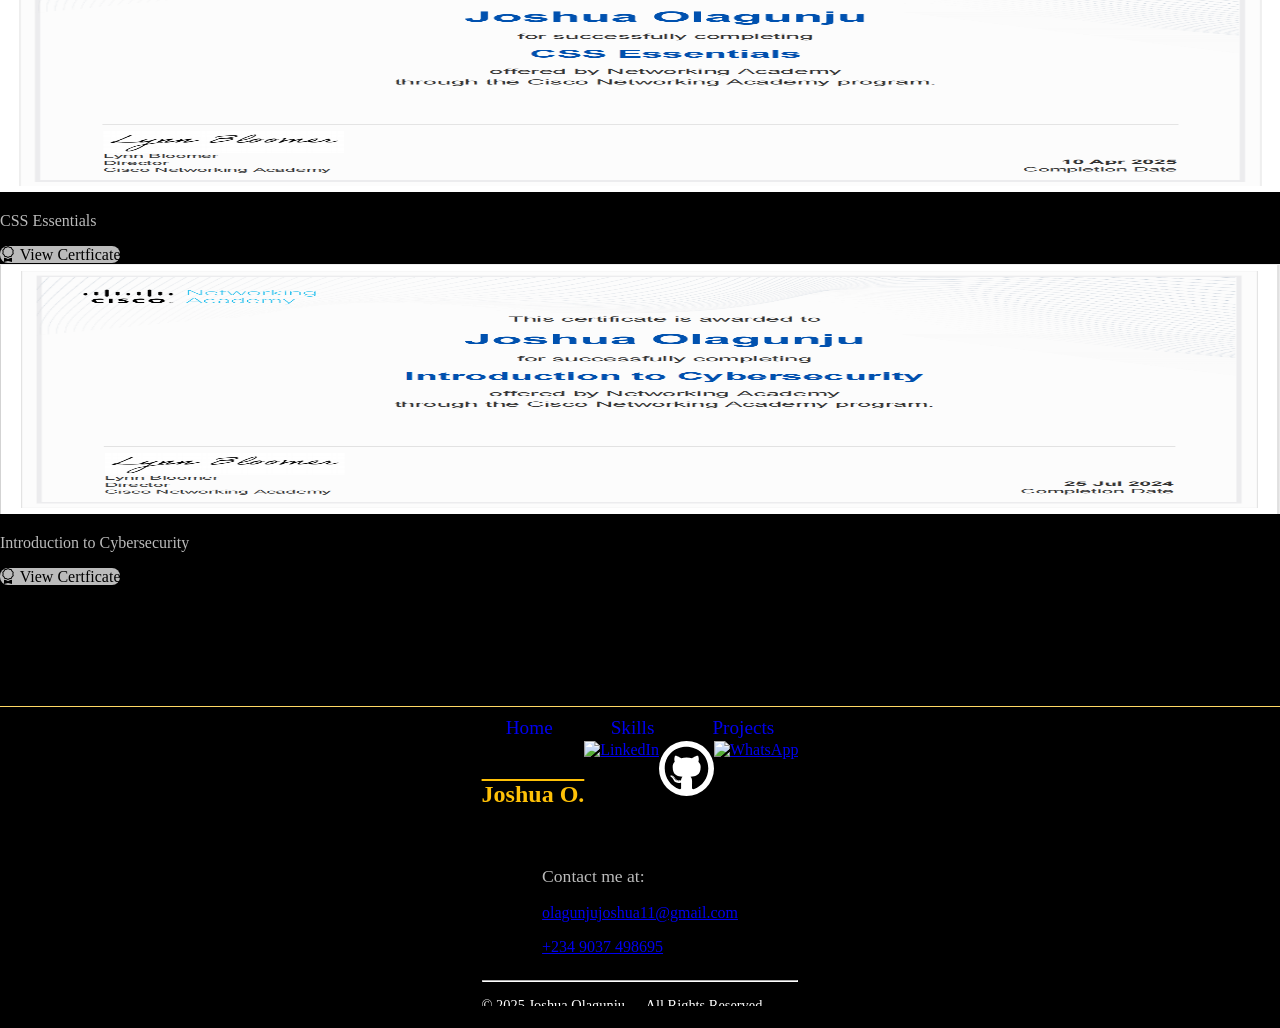
==== commit 7757159f: "Javascript and Ui" ====
--- a/certificate.html
+++ b/certificate.html
@@ -36,7 +36,7 @@
             </nav>
       </header>
           
-            <div class="container my-5  maincontainer">
+            <div class="container my-5 heroo maincontainer">
                 <div class="row mx-3 custom-certificate  fw-bold">
                   <div class="col-md-4 mb-4 text-center" data-aos="zoom-in">
                     <img src="Images/CCST Certificate.png" alt="Certificate 1" class="img-fluid">
--- a/CSS/style.css
+++ b/CSS/style.css
@@ -13,18 +13,31 @@
     margin-top: 90px !important;
     margin-bottom: 90px !important;
     padding-top: 30px;
-    padding-bottom: 30px;    
+    padding-bottom: 30px; 
+    scroll-margin-top: 1120px; /* Adjust this to match the height of your header */
+}   
+.heroo{
+    margin-top: 190px !important;
 }
 header {
-    display: flex;
-    align-items: center;            /* Vertically center the content */
-    justify-content: space-between;  /* Space out the items in the header */
-    height: 120px;                  /* Define the height of the header */
-    padding: 0 20px;                /* Add padding for better spacing */
-    box-sizing: border-box;         /* Ensure padding doesn't affect width/height */
-   border-bottom: 1px solid #ffd865;        /* Slightly lighter black for better contrast */
-    color: #ffc107;                 /* Text color for contrast against black background */
-}
+    display: flex;                        /* Flexbox for easy alignment of content */
+    align-items: center;                  /* Vertically center the content */
+    justify-content: space-between;       /* Space out items (logo on the left, menu on the right) */
+    height: 120px;                        /* Height of the header */
+    padding: 0 20px;                      /* Horizontal padding to space out the content */
+    box-sizing: border-box;               /* Ensures padding is included in the height and width calculations */
+    border-bottom: 1px solid #ffd865;     /* A bottom border with a soft yellow color */
+    color: #ffc107;                       /* Text color */
+    position: fixed;                      /* Fix the header at the top of the page */
+    top: 0;                               /* Ensure it's aligned to the top of the page */
+    left: 0;                              /* Align it to the left edge */
+    right: 0;                             /* Ensure it's stretched across the page width */
+    z-index: 1000;                        /* High z-index to ensure it's always on top */
+    background-color: #1a1a1a;            /* Dark background for contrast with the text color */
+    box-shadow: 0 4px 8px rgba(0, 0, 0, 0.1); /* A subtle shadow to give depth */
+}
+
+
 header:hover {
     box-shadow: 0 4px 8px rgba(0, 0, 0, 0.2); /* Add shadow */
     transition: transform 0.3s ease-in-out; /* Smooth animation */
@@ -138,6 +151,14 @@
     text-align: center;
   }
 }
+#skills {
+    scroll-margin-top: 150px; /* Adjust this to match the height of your header */
+}
+@media (max-width: 768px) {
+  #skills {
+    scroll-margin-top: 250px; /* Adjust this to match the height of your header */
+}
+}
 
 .logo-container{
     background: linear-gradient(145deg, #282828, #000000); /* Smooth dark background blend */
@@ -145,7 +166,7 @@
     padding-bottom: 10px;
     border-radius: 5px;
     width: 120px;
-    margin: 10px;
+    margin: 20px;
     margin-top: 10px;   
     transition: all 0.5s ease;
 }
@@ -190,7 +211,7 @@
     padding-bottom: 10px;
     border-radius: 5px;
     width: 120px;
-    margin: 10px;
+    margin: 20px;
     margin-top: 10px;   
     transition: all 0.5s ease;
 }
@@ -266,7 +287,6 @@
    .certification,.projecting {
     padding: 50px 20px;
     border-radius: 5px; /* Slightly larger for a more modern, rounded look */
-  
     background-color: #1a1a1a; /* Dark background for contrast */
     box-shadow: 0 4px 8px rgba(0, 0, 0, 0.2); /* Subtle shadow for depth */
     transition: transform 0.3s ease, box-shadow 0.3s ease; /* Smooth transition for hover effect */
@@ -381,12 +401,11 @@
     .menu {
         display: none;
         position: absolute;
-        top: 85px;
+        top: 100px;
         left: 0;
         width: 100%;
         background: #2f2f2f;
         padding: 20px 10px;
-        
         z-index: 999;
         box-shadow: 0 4px 10px rgba(0, 0, 0, 0.3);
     }
@@ -428,3 +447,4 @@
         display: block;
     }
 }
+
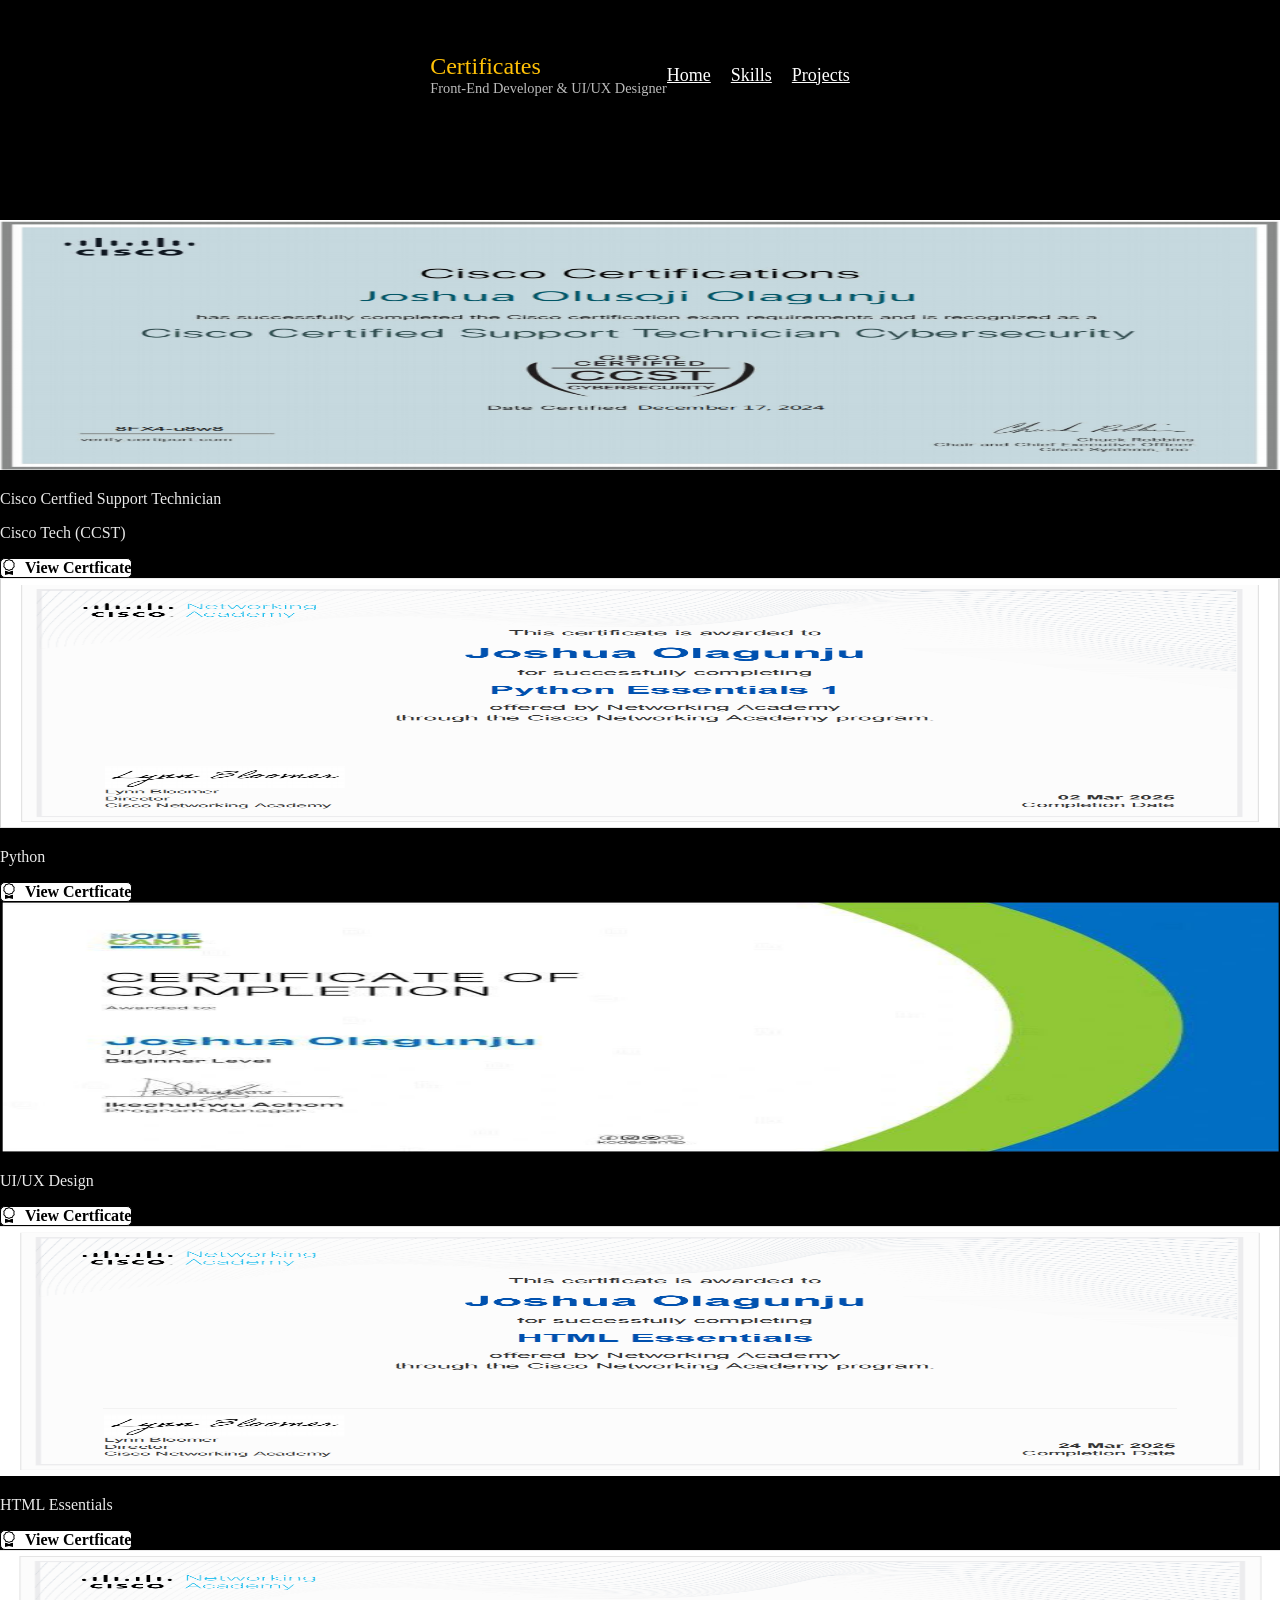
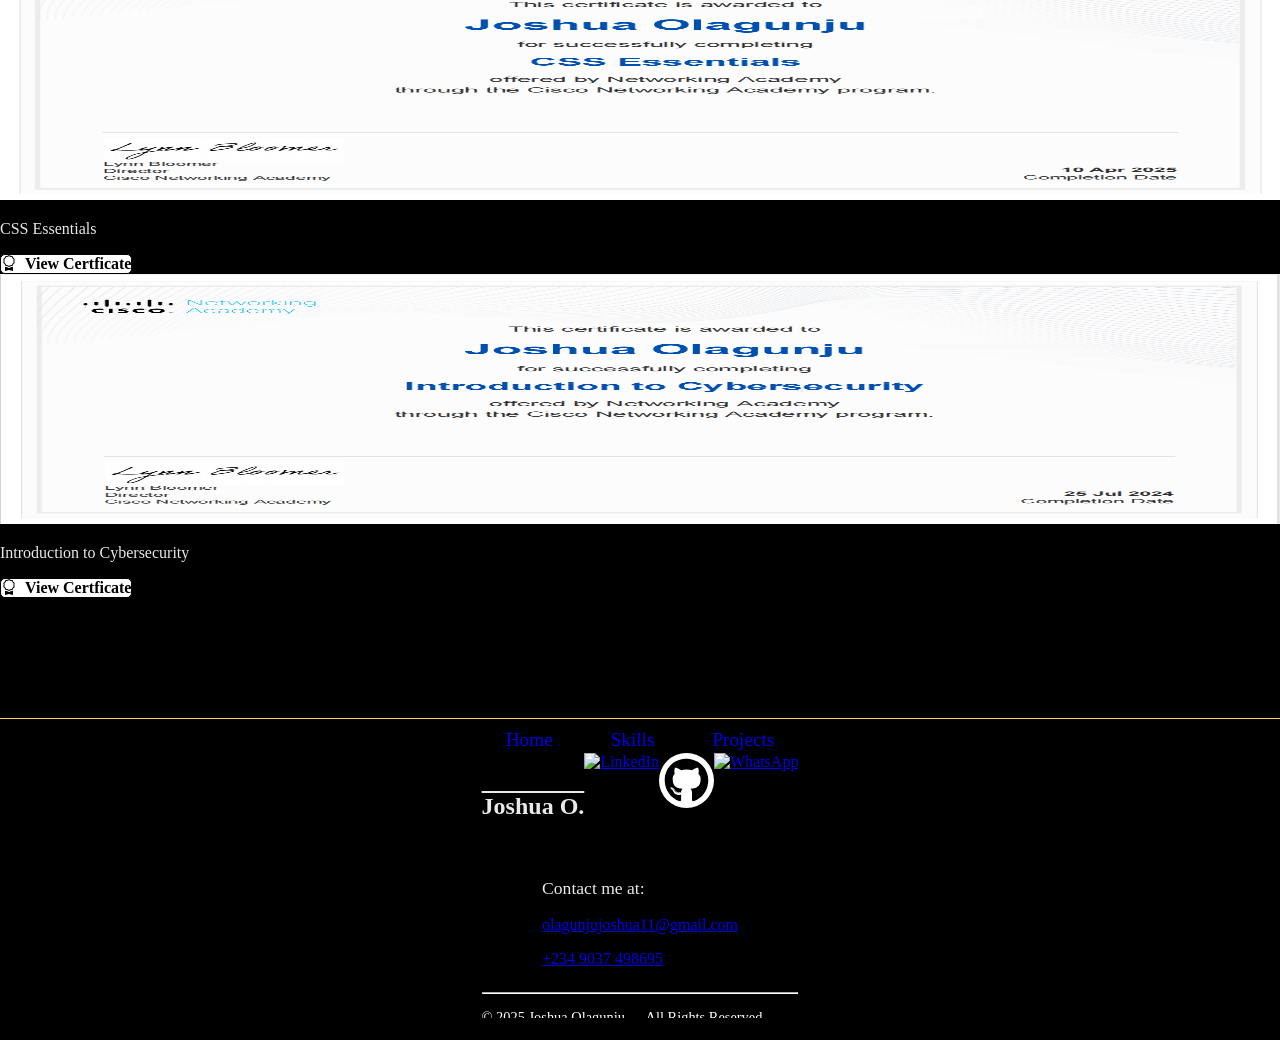
==== commit 8b985c1c: "Javascript and Ui" ====
--- a/certificate.html
+++ b/certificate.html
@@ -106,7 +106,7 @@
                     <!-- Center Section - Name and Social Icons -->
                      <div class="col-md-4 text-center mt-5 mb-md-0">
                     <div class="d-flex flex-column align-items-center justify-content-center gap-2">
-                        <h5 class="fw-bold mb-2" style="font-size:x-large; text-decoration:overline; color: #ffc107;">Joshua O.</h5>
+                        <h5 class="fw-bold mb-2" style="font-size:x-large; text-decoration:overline; ">Joshua O.</h5>
                         <div class="d-flex gap-4">
                          <a href="https://www.linkedin.com/in/joshuaolagunju/" target="_blank">
   <img src="Images/linkedin-svgrepo-com(3).svg" alt="LinkedIn" style="width: 50px; height: 50px;"></a>
--- a/CSS/style.css
+++ b/CSS/style.css
@@ -20,21 +20,21 @@
     margin-top: 190px !important;
 }
 header {
-    display: flex;                        /* Flexbox for easy alignment of content */
-    align-items: center;                  /* Vertically center the content */
-    justify-content: space-between;       /* Space out items (logo on the left, menu on the right) */
-    height: 120px;                        /* Height of the header */
-    padding: 0 20px;                      /* Horizontal padding to space out the content */
-    box-sizing: border-box;               /* Ensures padding is included in the height and width calculations */
-    border-bottom: 1px solid #ffd865;     /* A bottom border with a soft yellow color */
-    color: #ffc107;                       /* Text color */
-    position: fixed;                      /* Fix the header at the top of the page */
-    top: 0;                               /* Ensure it's aligned to the top of the page */
-    left: 0;                              /* Align it to the left edge */
-    right: 0;                             /* Ensure it's stretched across the page width */
-    z-index: 1000;                        /* High z-index to ensure it's always on top */
-    background-color: #1a1a1a;            /* Dark background for contrast with the text color */
-    box-shadow: 0 4px 8px rgba(0, 0, 0, 0.1); /* A subtle shadow to give depth */
+    display: flex; 
+    align-items: center;               
+    justify-content: space-between;       
+    height: 150px;                     
+    padding: 0 20px;                 
+    box-sizing: border-box;             
+       
+    color: #ffc107;                       
+    position: fixed;                 
+    top: 0;                             
+    left: 0;                           
+    right: 0;                           
+    z-index: 1000;                     
+    background-color: #000000;        
+    box-shadow: 0 4px 8px rgba(0, 0, 0, 0.1); 
 }
 
 
@@ -42,24 +42,85 @@
     box-shadow: 0 4px 8px rgba(0, 0, 0, 0.2); /* Add shadow */
     transition: transform 0.3s ease-in-out; /* Smooth animation */
 }
-.btn1{
-    color: #000000 !important;
-    background-color: #bbb;
-    border-radius: 8px;
+.social-icon {
+    width: 50px;
+    height: 50px;
+    background-color: #ffffff;
+    border-radius: 50%;
+    padding: 5px;
+    transition: transform 0.3s ease-in-out, box-shadow 0.3s ease;
+    box-shadow: 0 4px 8px rgba(0, 0, 0, 0.1);
+}
+
+.social-icon:hover {
+    transform: scale(1.1);
+    box-shadow: 0 6px 12px rgba(0, 0, 0, 0.2);
+}
+
+.btn1 {
+    color: #ffffff !important;
+    background-color: #000000;
+    border: 1px solid #bbb;
+    border-radius: 5px;
     text-decoration: none;
-}
-
-.btn:hover, .btn1:hover, .btn2:hover, a:hover{
+    font-weight: bold;
+    cursor: pointer; /* Make sure it behaves like a button */
+    display: inline-flex; /* Make sure content aligns well */
+    align-items: center; /* Aligns the icon and text */
+    justify-content: center; /* Center the content */
+}
+
+.btn1 {
+  color: #000000 !important;
+  background-color: #ffffff;
+  border: 1px solid #000000;
+  border-radius: 5px;
+  text-decoration: none;
+  font-weight: bold;
+  cursor: pointer;
+  display: inline-flex;
+  align-items: center;
+  justify-content: center;
+  transition: all 0.3s ease-in-out;
+}
+
+.btn2 {
+  color: #ffffff !important;
+  background-color: #000000;
+  border: 1px solid #bbb;
+  border-radius: 5px;
+  text-decoration: none;
+  font-weight: bold;
+  cursor: pointer;
+  display: inline-flex;
+  align-items: center;
+  justify-content: center;
+  transition: all 0.3s ease-in-out;
+}
+
+.btn1:hover, .btn2:hover {
+  background-color: #ffffff;
+  color: #000000 !important;
+  border-color: #000000;
   transform: scale(1.05);
-  transition: all 0.5s ease-in-out;
-}
-.btn2{
-    color: #000000;
-    background-color: #ffc107;
-    border-radius: 8px;
-    text-decoration: none;
-}
-
+}
+
+.btn1 i, .btn2 i {
+  margin-right: 8px;
+}
+
+.social-icon img {
+  width: 45px;
+  height: 45px;
+  background-color: #ffffff;
+  padding: 5px;
+  border-radius: 50%;
+  transition: transform 0.3s ease-in-out;
+}
+
+.social-icon:hover img {
+  transform: scale(1.1);
+}
 
 footer {
     width: 100%;
@@ -73,7 +134,7 @@
     border-top: 1px solid #ffd865;
 }
 h1, h2, h3, h4, h5 ,h6 ,p{
-    color: #bbb;
+    color: #e9e9e9;
 }
 header nav {
     display: flex;
@@ -88,6 +149,7 @@
     font-size: large;
     
 }
+
 header nav a:hover, footer nav a:hover{
     color:#ffc107 !important;
     text-decoration: overline !important;
@@ -127,21 +189,28 @@
    Hero Section
    ======================== */
    
-  .custom-img-one{
-    height: auto;
-    width: 70%;
-    order: 2;  
-    box-shadow: 0 4px 10px rgba(0, 0, 0, 0.15);
-}
+ .feature-box {
+  background-color: transparent;
+  color: #ffffff;
+  box-shadow: 0 4px 10px rgba(255, 255, 255, 0.05);
+  transition: transform 0.3s ease, box-shadow 0.3s ease;
+}
+
+.feature-box:hover {
+  transform: scale(1.03);
+  box-shadow: 0 6px 12px rgba(255, 255, 255, 0.15);
+}
+
+#about-text span {
+  color: #ffffff !important;
+}
+
 @media screen and (max-width: 768px){
     .custom-img-one{
         width: 60%;  
     }
 }
-.platform-description {
-  margin-right: 150px;
-  margin-left: 150px;
-}
+
 
 /* Remove margin for mobile (screens under 768px) */
 @media (max-width: 768px) {
@@ -160,16 +229,36 @@
 }
 }
 
-.logo-container{
-    background: linear-gradient(145deg, #282828, #000000); /* Smooth dark background blend */
-    box-shadow: 0 4px 15px rgba(0, 0, 0, 0.1), inset 0 0 8px rgba(255, 255, 255, 0.02);
-    padding-bottom: 10px;
-    border-radius: 5px;
-    width: 120px;
-    margin: 20px;
-    margin-top: 10px;   
-    transition: all 0.5s ease;
-}
+.logo-container, .logo-container2 {
+  background: linear-gradient(145deg, #282828, #000000); /* smooth dark blend */
+  box-shadow: 0 4px 15px rgba(0, 0, 0, 0.1), inset 0 0 8px rgba(255, 255, 255, 0.02);
+  padding-bottom: 5px;
+  border-radius: 5px;
+  width: 120px;
+  margin: 20px 10px;
+  transition: all 0.5s ease;
+  text-align: center;
+}
+
+.logo-container:hover, .logo-container2:hover {
+  transform: scale(1.05);
+  box-shadow: 0 6px 20px rgba(255, 193, 7, 0.2);
+}
+
+.logo, .logo2 {
+  height: 60px;
+  margin: 10px 0;
+  padding: 10px;
+  border-radius: 5px;
+ 
+}
+
+.logo-container figcaption, .logo-container2 figcaption, .logo-container-project figcaption  {
+  color: #000000;
+  background-color: #ffffff;
+  
+}
+
 .logo-container-project{
     background: linear-gradient(145deg, #282828, #000000); /* Smooth dark background blend */
     box-shadow: 0 4px 15px rgba(0, 0, 0, 0.1), inset 0 0 8px rgba(255, 255, 255, 0.02);
@@ -180,14 +269,7 @@
     margin-top: 0px;   
     transition: all 0.5s ease;
 }
-.logo{
-    height: 60px;
-    margin: 0;
-    margin-top: 10px;
-    padding: 10px;
-    border-radius: 5px;  
-     
-}
+
 .logo-yellow {
     filter: brightness(0) saturate(100%) invert(84%) sepia(90%) saturate(330%) hue-rotate(360deg) brightness(65%) contrast(110%);
 }
@@ -197,35 +279,12 @@
     box-shadow: 0 0 3px 1px #ffffff;
     transform: perspective(500px) rotateY(20deg) scale(1.1);
   }
-.logo-container figcaption,.logo-container-project figcaption {
-    color: #000000;
-    background-color: #ffc107
-} 
+
 .maincontainer1.show {
     opacity: 1;
     transform: translateX(0);
 }
-.logo-container2{
-    background: linear-gradient(145deg, #282828, #000000); /* Smooth dark background blend */
-    box-shadow: 0 4px 15px rgba(0, 0, 0, 0.1), inset 0 0 8px rgba(255, 255, 255, 0.02);
-    padding-bottom: 10px;
-    border-radius: 5px;
-    width: 120px;
-    margin: 20px;
-    margin-top: 10px;   
-    transition: all 0.5s ease;
-}
-.logo2{
-    height: 60px;
-    margin: 0;
-    margin-top: 10px;
-    padding: 10px;
-    border-radius: 5px;   
-}
-.logo-container2 figcaption {
-    color: #000000;
-    background-color: #ffc107
-} 
+
 @media screen and (max-width: 768px) {
     .logo-container, .logo-container2{
         margin-top: 10px;
@@ -287,7 +346,8 @@
    .certification,.projecting {
     padding: 50px 20px;
     border-radius: 5px; /* Slightly larger for a more modern, rounded look */
-    background-color: #1a1a1a; /* Dark background for contrast */
+    background-color: #131313; /* Dark background for contrast */
+    
     box-shadow: 0 4px 8px rgba(0, 0, 0, 0.2); /* Subtle shadow for depth */
     transition: transform 0.3s ease, box-shadow 0.3s ease; /* Smooth transition for hover effect */
 }
@@ -388,7 +448,7 @@
         position: absolute;
         top: 32px;
         right: 20px;
-        color: #ffc107;
+        color: #ffffff;
         font-weight: bold;
     }
 
@@ -401,10 +461,10 @@
     .menu {
         display: none;
         position: absolute;
-        top: 100px;
+        top: 150px;
         left: 0;
         width: 100%;
-        background: #2f2f2f;
+        background: #000000;
         padding: 20px 10px;
         z-index: 999;
         box-shadow: 0 4px 10px rgba(0, 0, 0, 0.3);
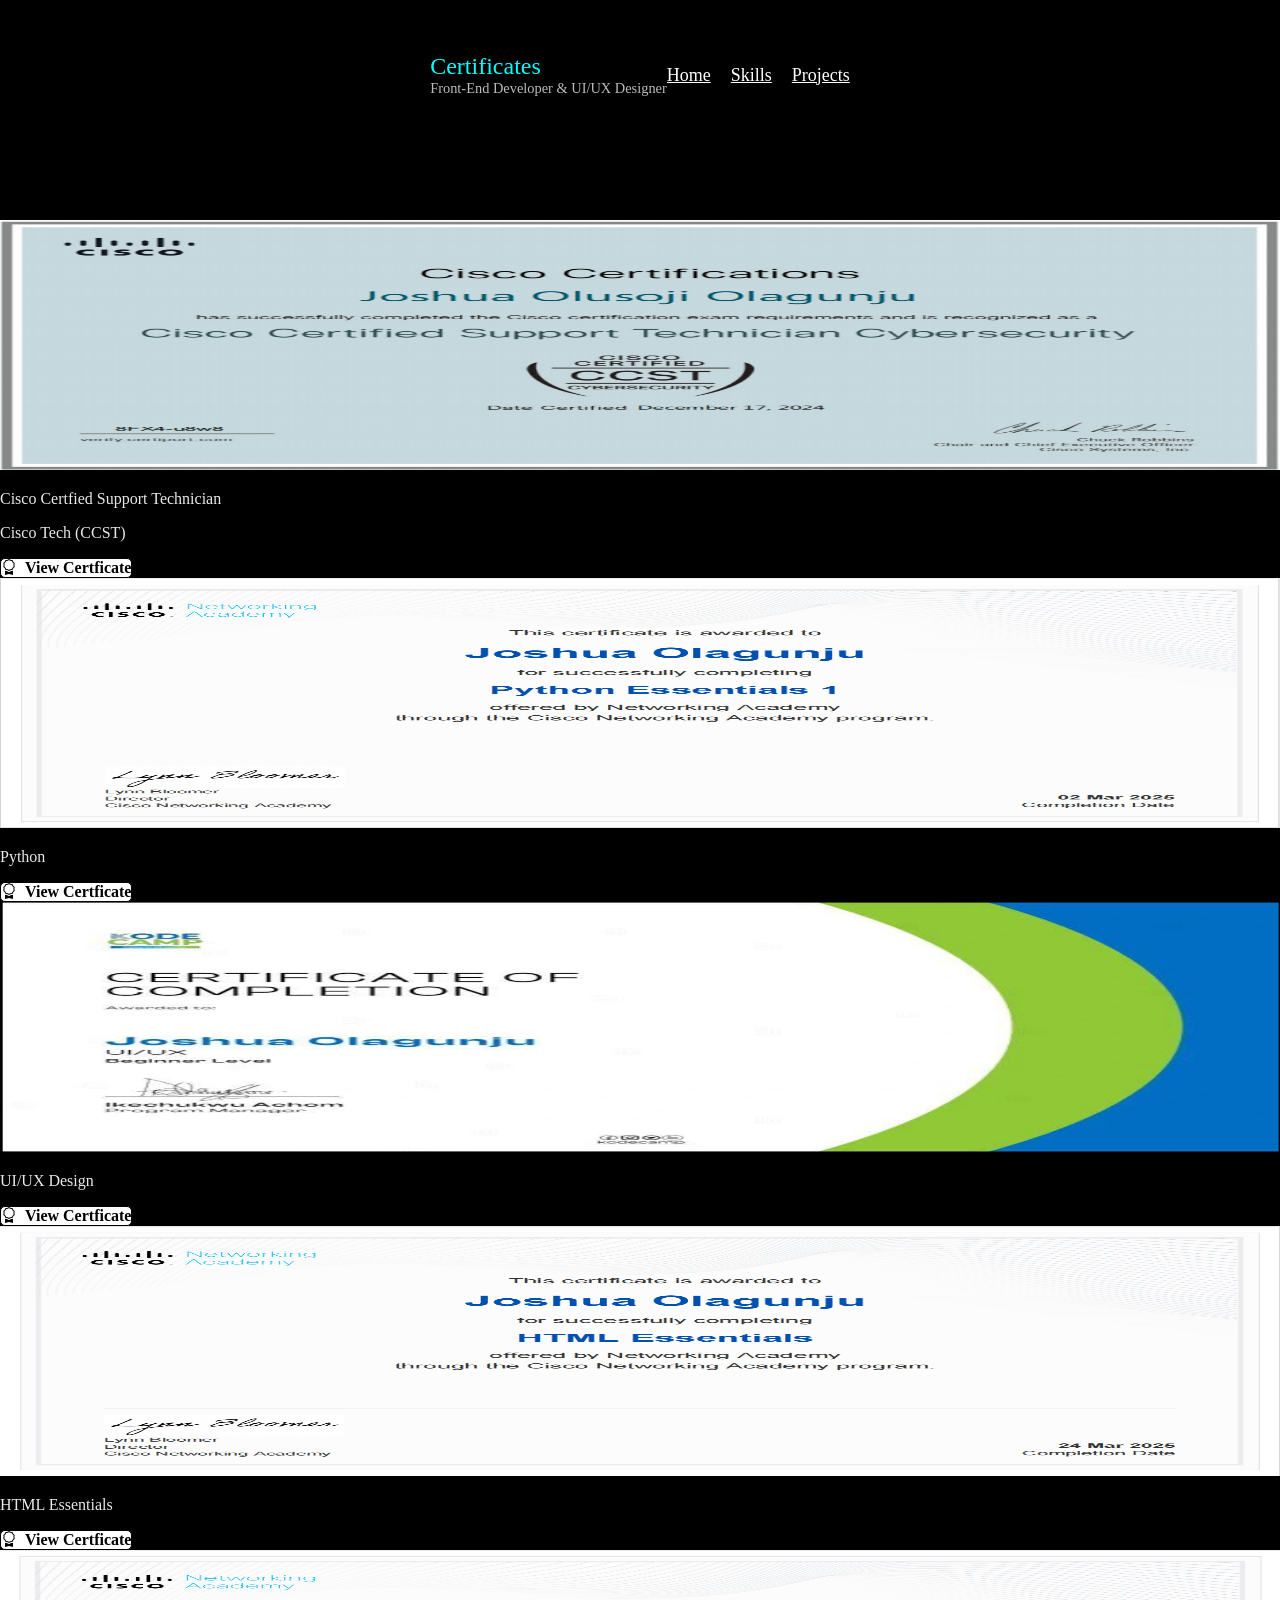
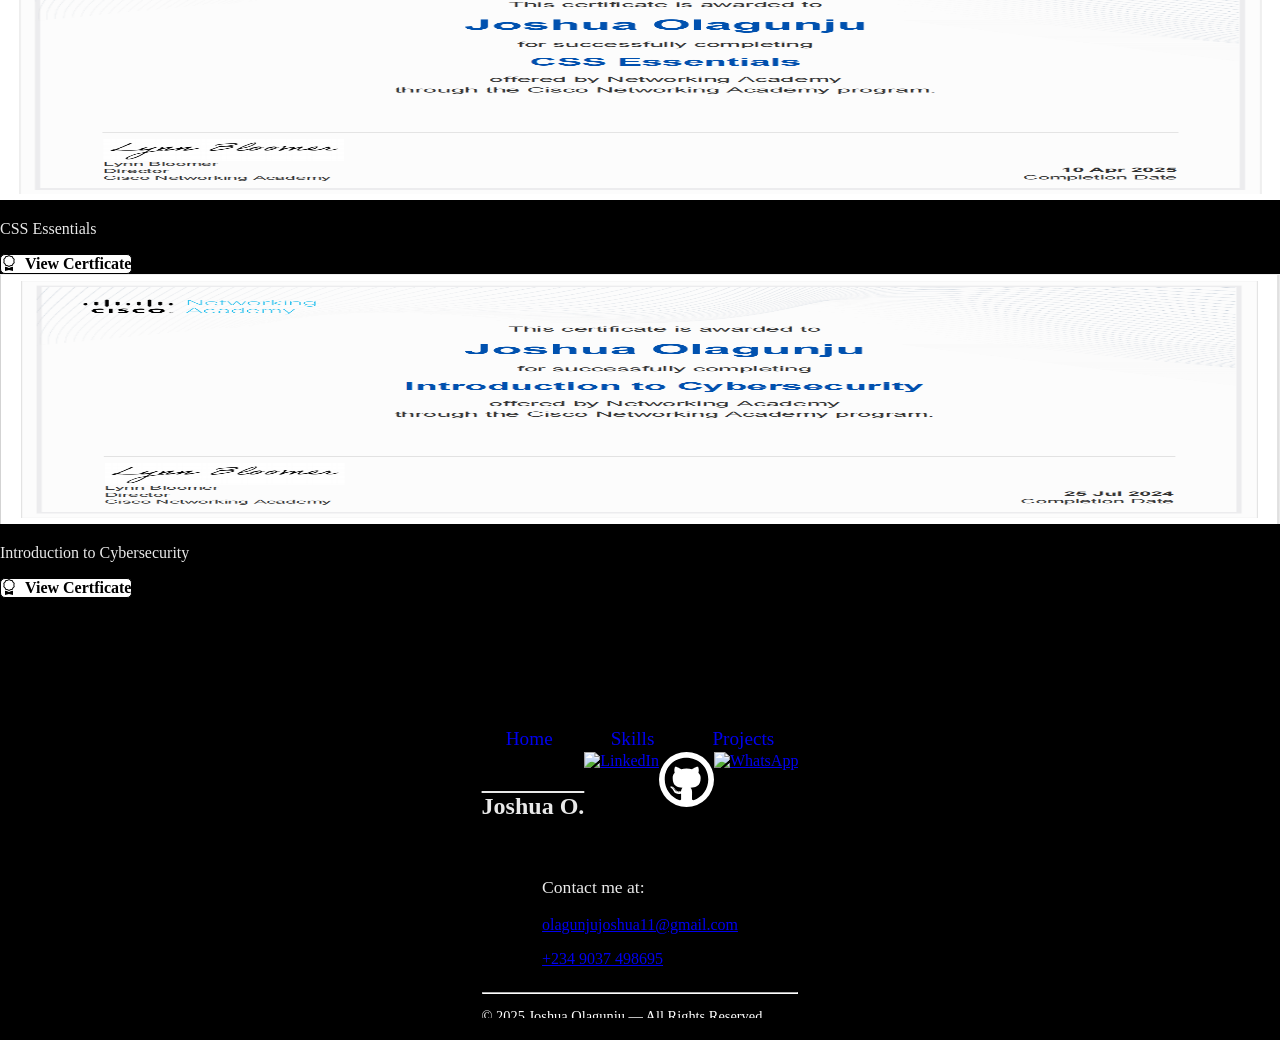
==== commit 9ca2a8e0: "Javascript and Ui" ====
--- a/certificate.html
+++ b/certificate.html
@@ -24,7 +24,7 @@
                 </ul>
             </nav>
            
-           <div style="font-size: x-large; color: #ffc107;" class="ms-md-5 fw-semibold">
+           <div style="font-size: x-large; color: aqua;" class="ms-md-5 fw-semibold">
   Certificates
   <div style="font-size: 0.9rem; color: #bbb;">Front-End Developer & UI/UX Designer</div>
 </div>
--- a/CSS/style.css
+++ b/CSS/style.css
@@ -25,9 +25,7 @@
     justify-content: space-between;       
     height: 150px;                     
     padding: 0 20px;                 
-    box-sizing: border-box;             
-       
-    color: #ffc107;                       
+    box-sizing: border-box;                                    
     position: fixed;                 
     top: 0;                             
     left: 0;                           
@@ -131,7 +129,7 @@
     align-items: center;
     justify-content: center;
     margin-top: auto;   
-    border-top: 1px solid #ffd865;
+   
 }
 h1, h2, h3, h4, h5 ,h6 ,p{
     color: #e9e9e9;
@@ -151,7 +149,7 @@
 }
 
 header nav a:hover, footer nav a:hover{
-    color:#ffc107 !important;
+    color: aqua !important;
     text-decoration: overline !important;
 }
 footer nav {
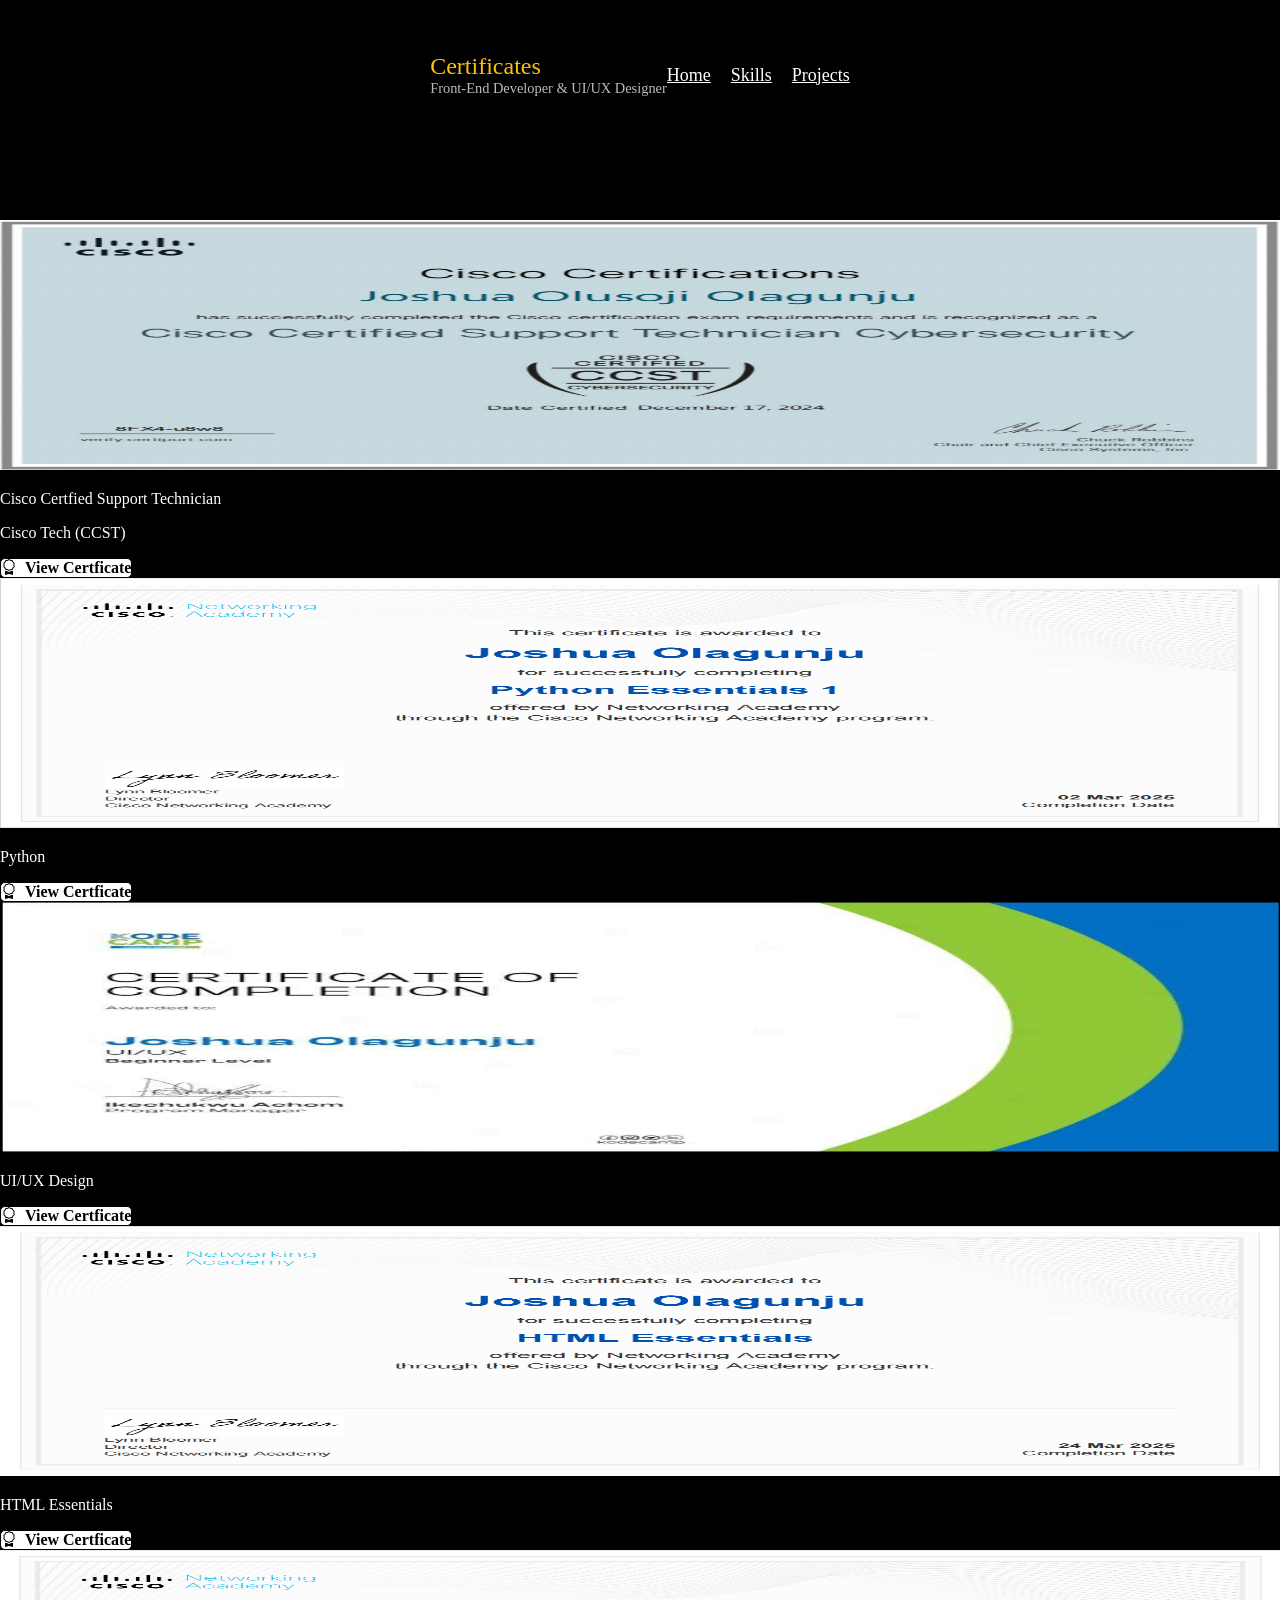
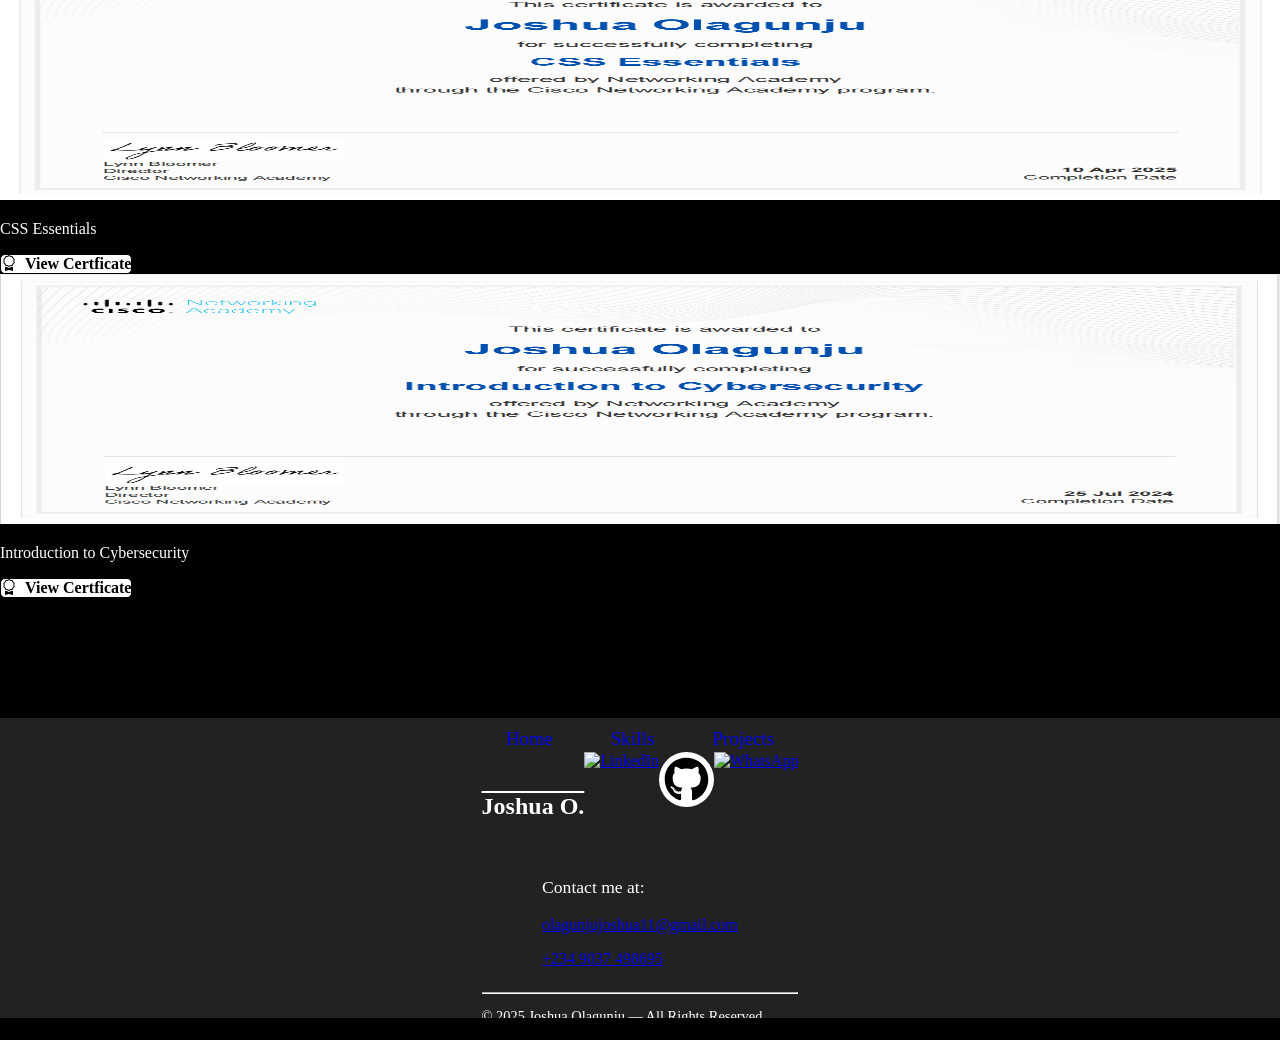
==== commit a99ac9b6: "Javascript and Ui" ====
--- a/certificate.html
+++ b/certificate.html
@@ -24,7 +24,7 @@
                 </ul>
             </nav>
            
-           <div style="font-size: x-large; color: aqua;" class="ms-md-5 fw-semibold">
+           <div style="font-size: x-large; color:#ffc107" class="ms-md-5 fw-semibold">
   Certificates
   <div style="font-size: 0.9rem; color: #bbb;">Front-End Developer & UI/UX Designer</div>
 </div>
--- a/CSS/style.css
+++ b/CSS/style.css
@@ -31,7 +31,7 @@
     left: 0;                           
     right: 0;                           
     z-index: 1000;                     
-    background-color: #000000;        
+    background-color:#000000;        
     box-shadow: 0 4px 8px rgba(0, 0, 0, 0.1); 
 }
 
@@ -97,7 +97,7 @@
 }
 
 .btn1:hover, .btn2:hover {
-  background-color: #ffffff;
+  background-color: #00bfa6;
   color: #000000 !important;
   border-color: #000000;
   transform: scale(1.05);
@@ -110,7 +110,7 @@
 .social-icon img {
   width: 45px;
   height: 45px;
-  background-color: #ffffff;
+
   padding: 5px;
   border-radius: 50%;
   transition: transform 0.3s ease-in-out;
@@ -128,11 +128,12 @@
     flex-direction: column;
     align-items: center;
     justify-content: center;
-    margin-top: auto;   
+    margin-top: auto;  
+    background-color: #222222; 
    
 }
 h1, h2, h3, h4, h5 ,h6 ,p{
-    color: #e9e9e9;
+    color: #ffffff;
 }
 header nav {
     display: flex;
@@ -149,7 +150,7 @@
 }
 
 header nav a:hover, footer nav a:hover{
-    color: aqua !important;
+    color: #00bfa6 !important;
     text-decoration: overline !important;
 }
 footer nav {
@@ -377,7 +378,7 @@
     flex-wrap: wrap;
 } 
 .backtotop img {
-    width: 70px;          /* Set the width of the logo */
+    width: 50px;          /* Set the width of the logo */
     height: auto;         /* Keep the aspect ratio */
     margin-bottom: 10px;
     padding: 0;
@@ -496,8 +497,8 @@
 
     /* Hover effect for menu items */
     .menu ul li a:hover {
-        color: #ffc107;
-        border-color: #ffc107;
+      color: rgb(255, 35, 35);
+        border-color:rgb(255, 35, 35);
     }
 
     /* When the checkbox is checked, show the menu */
